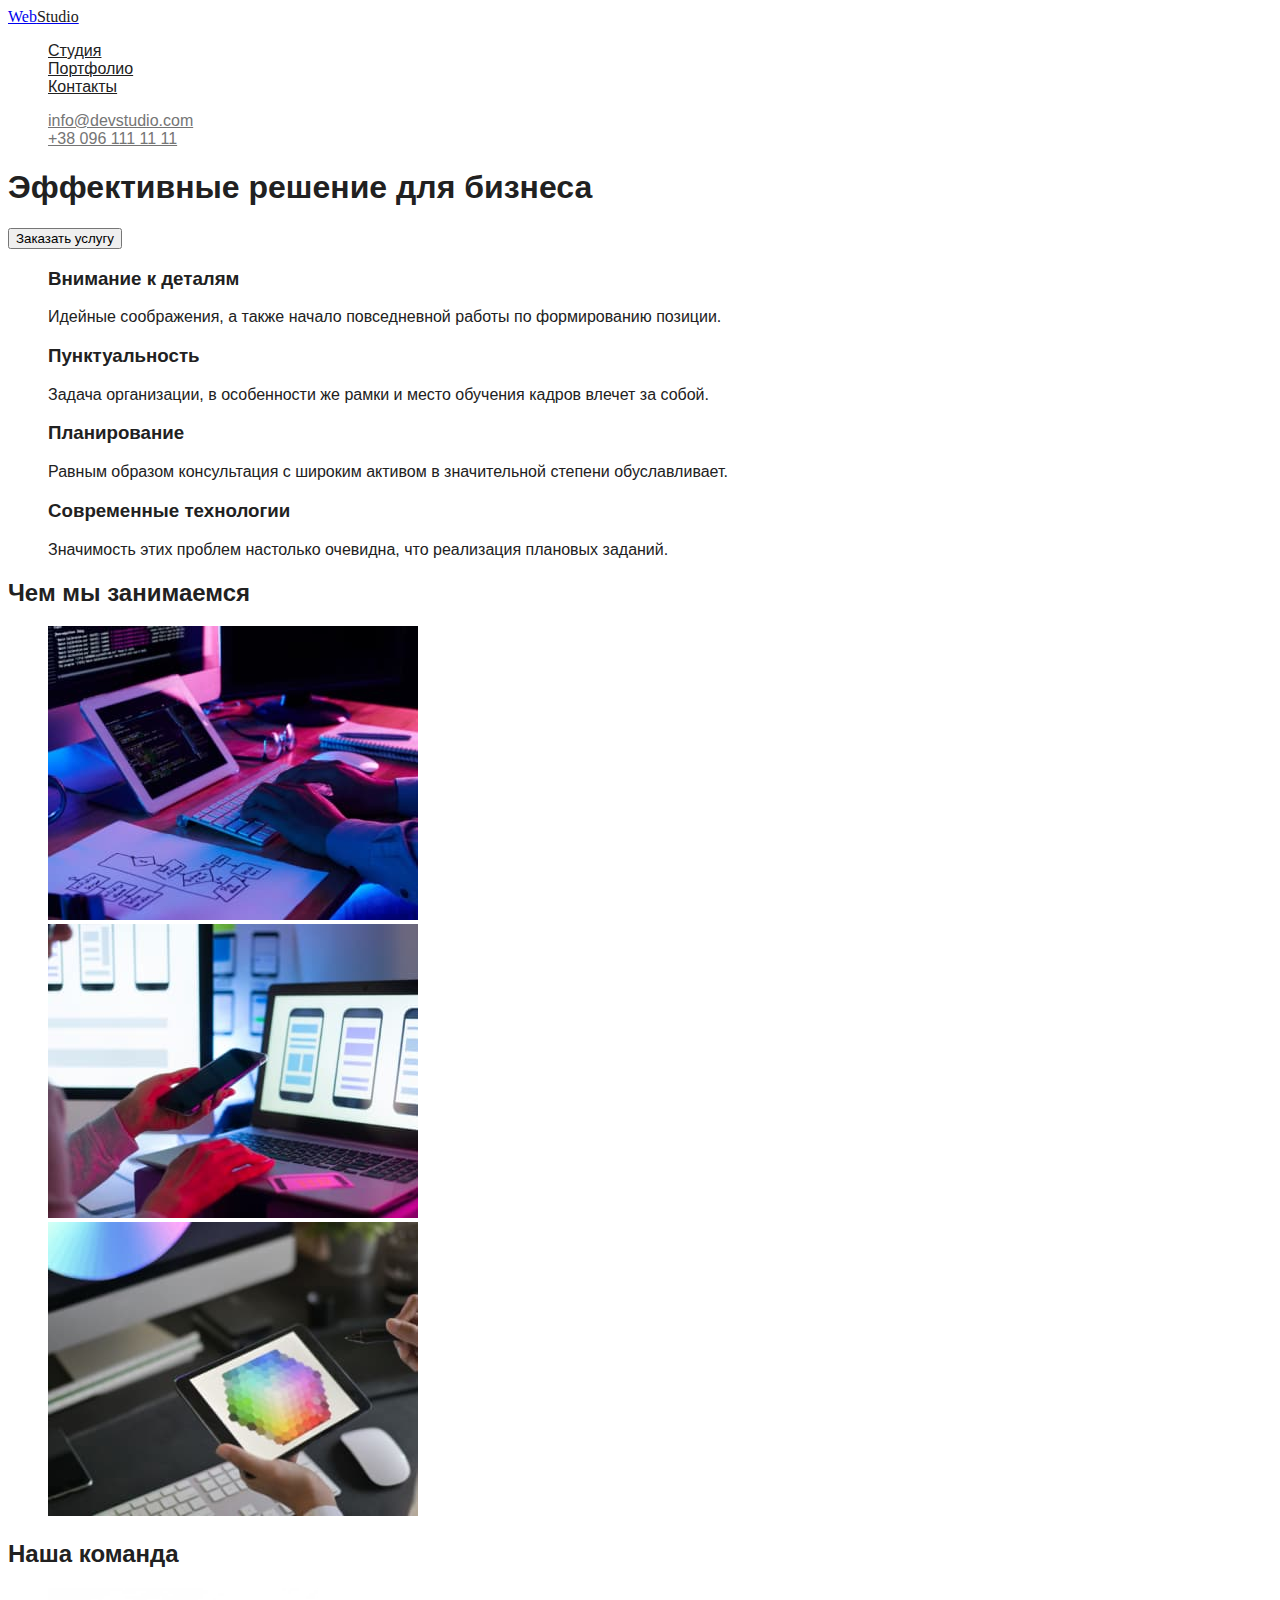
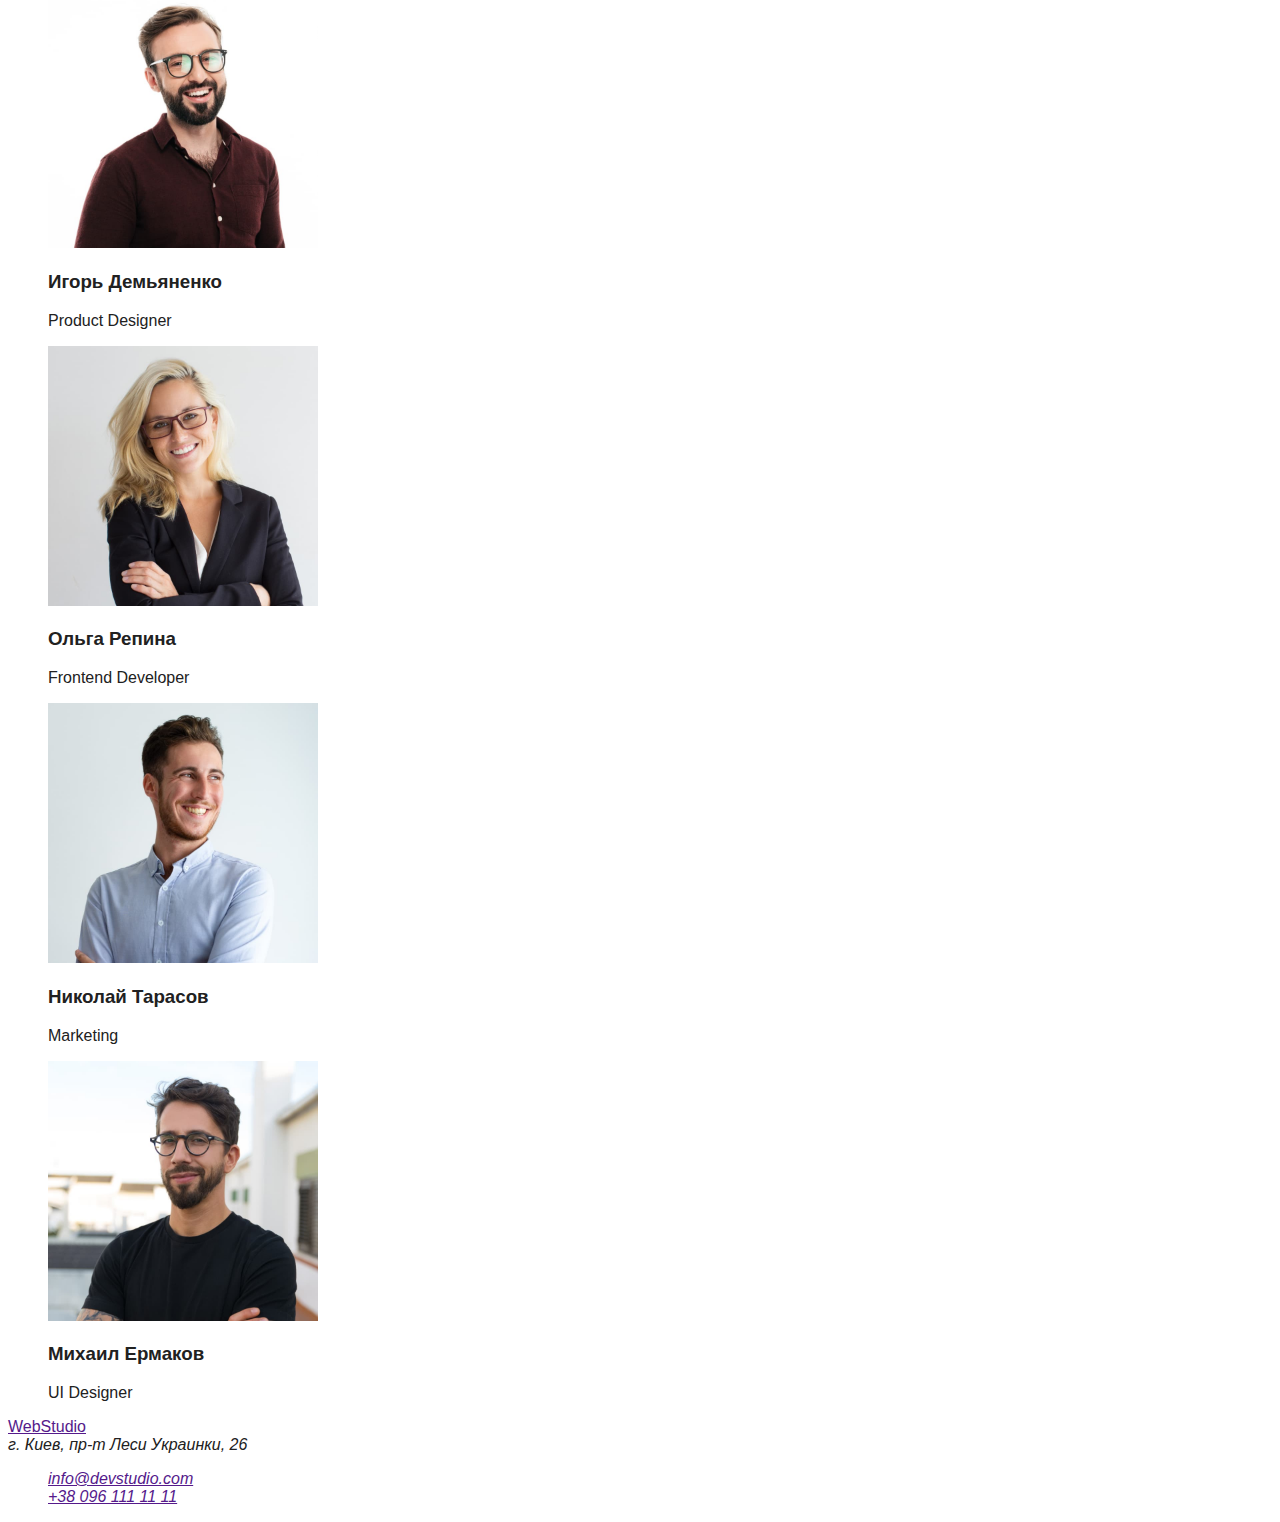
==== index.html @ 7b8cec00 "portfollio" ====
<!DOCTYPE html>
<html lang="ru">

<head>
    <meta charset="UTF-8">
    <meta http-equiv="X-UA-Compatible" content="IE=edge">
    <meta name="viewport" content="width=device-width, initial-scale=1.0">
    <title>Студия</title>
    <link rel="stylesheet" href="css/styles.css">
</head>

<body class="page">

    <header>
        <nav>

            <div class="logo-text"><a href="#">
                <span class="logo-accent">Web</span><span class="logo">Studio</span>
            </a></div>

            <ul class="site-nav list">
                <li><a href="" class="link">Студия</a></li>
                <li><a href="" class="link">Портфолио</a></li>
                <li><a href="" class="link">Контакты</a></li>
            </ul>

        </nav>

        <ul class="contact-nav list">
            <li><a href="info@devstudio.com" class="link">info@devstudio.com</a></li>
            <li><a href="+380961111111" class="link">+38 096 111 11 11</a></li>
        </ul>


    </header>

    <main>
        <!--HERO-->
        <section class="hero">

            <h1 class="hero-title">Эффективные решение для бизнеса</h1>
            <button type="button">Заказать услугу</button>
        </section>


        <!--Наши преимущества. Заголовок ставим тут, но при дальнейшей работе со стилями спрячем его-->
        <section class="section">
            <h2 hidden>Наши преимущества</h2>
            <ul class="feature-list">
                <li>
                    <h3 class="title">Внимание к деталям</h3>
                    <p>Идейные соображения, а также начало повседневной работы по формированию позиции.</p>
                </li>

                <li>
                    <h3 class="title">Пунктуальность</h3>
                    <p>Задача организации, в особенности же рамки и место обучения кадров влечет за собой.</p>
                </li>

                <li>
                    <h3 class="title">Планирование</h3>
                    <p>Равным образом консультация с широким активом в значительной степени обуславливает.</p>
                </li>

                <li>
                    <h3 class="title">Современные технологии</h3>
                    <p>Значимость этих проблем настолько очевидна, что реализация плановых заданий.</p>
                </li>
            </ul>
        </section>

        <!--Чем мы занимаемся-->
        <section  class="section">
            <h2 class="section-title">Чем мы занимаемся</h2>

            <ul>
                <li>
                    <img src="images/1.jpg" width="370" alt="Руки набирают на клавиатуре код">
                </li>

                <li>
                    <img src="images/2.jpg" width="370" alt="Руки тестируют приложение на телефоне">
                </li>
                <li>
                    <img src="images/3.jpg" width="370" alt="Руки выбирают цвет на планшете">
                </li>

            </ul>

        </section>

        <!--наша команда-->
        <section class="section">
            <h2 class="section-title">Наша команда</h2>

            <ul class="section-team">
                <li>

                    <img src="images/img4.jpg" width="270" alt="фото product designer">
                    <h3 class="title">Игорь Демьяненко</h3>
                    <p class="post">Product Designer</p>

                </li>

                <li>

                    <img src="images/img5.jpg" width="270" alt="фото frontend developer">
                    <h3 class="title">Ольга Репина</h3>
                    <p class="post">Frontend Developer</p>

                </li>

                <li>

                    <img src="images/img6.jpg" width="270" alt="фото marketing">
                    <h3 class="title">Николай Тарасов</h3>
                    <p class="post">Marketing</p>

                </li>

                <li>

                    <img src="images/img7.jpg" width="270" alt="фото ui designer">
                    <h3 class="title">Михаил Ермаков</h3>
                    <p class="post">UI Designer</p>


                </li>
            </ul>

        </section>

    </main>

    <footer>
        <a href="">
            WebStudio
        </a>

        <address>г. Киев, пр-т Леси Украинки, 26

            <ul>
                <li><a href="">info@devstudio.com</a></li>
                <li><a href="">+38 096 111 11 11</a></li>
            </ul>
        </address>

    </footer>
</body>

</html>
---- css/styles.css ----
:root{
    --primery-text-color:#212121;
    --title-text-color:#757575;
    --accept-color:#2196F3; 
}

.page {
    background-color: #ffffff;
    color: var(--primery-text-color);
    font-family: -apple-system, BlinkMacSystemFont, 'Segoe UI', Roboto, Oxygen, Ubuntu, Cantarell, 'Open Sans', 'Helvetica Neue', sans-serif;

}

/* site-nav */


.logo-accept {
    color: var(--accept-color);
}

.logo {
    color: var(--primery-text-color);
}

.logo-text {
    font-family: Raleway;

}

ul {list-style: none;}

.site-nav  .link {
    color: var(--primery-text-color);
}

.site-nav .link:hover, 
.site-nav .link:focus {
    color: var(--accept-color);
}

.contact-nav .link {
    color: var(--title-text-color);
}

.contact-nav .link:hover, 
.contact-nav .link:focus {
    color: var(--accept-color);

/* Hero */

.hero-title {
    color: var(--primery-text-color);
}

/* Section */
.section-title {
    color: var(--primery-text-color);
}

/* Features */

.feature-list .title {
    color: var(--primery-text-color);
}

.section-team .title {
    color: aqua;
}

.section-team .post {
    color: #757575;
}

/* цвет основного текста #212121;
 */

 /* вторичный цвет текста #757575;
 */

 /* белый #ffffff */
 
 /* цветовой акцент #2196F3 */

 /* вторичный цвет фона #F5F4FA */
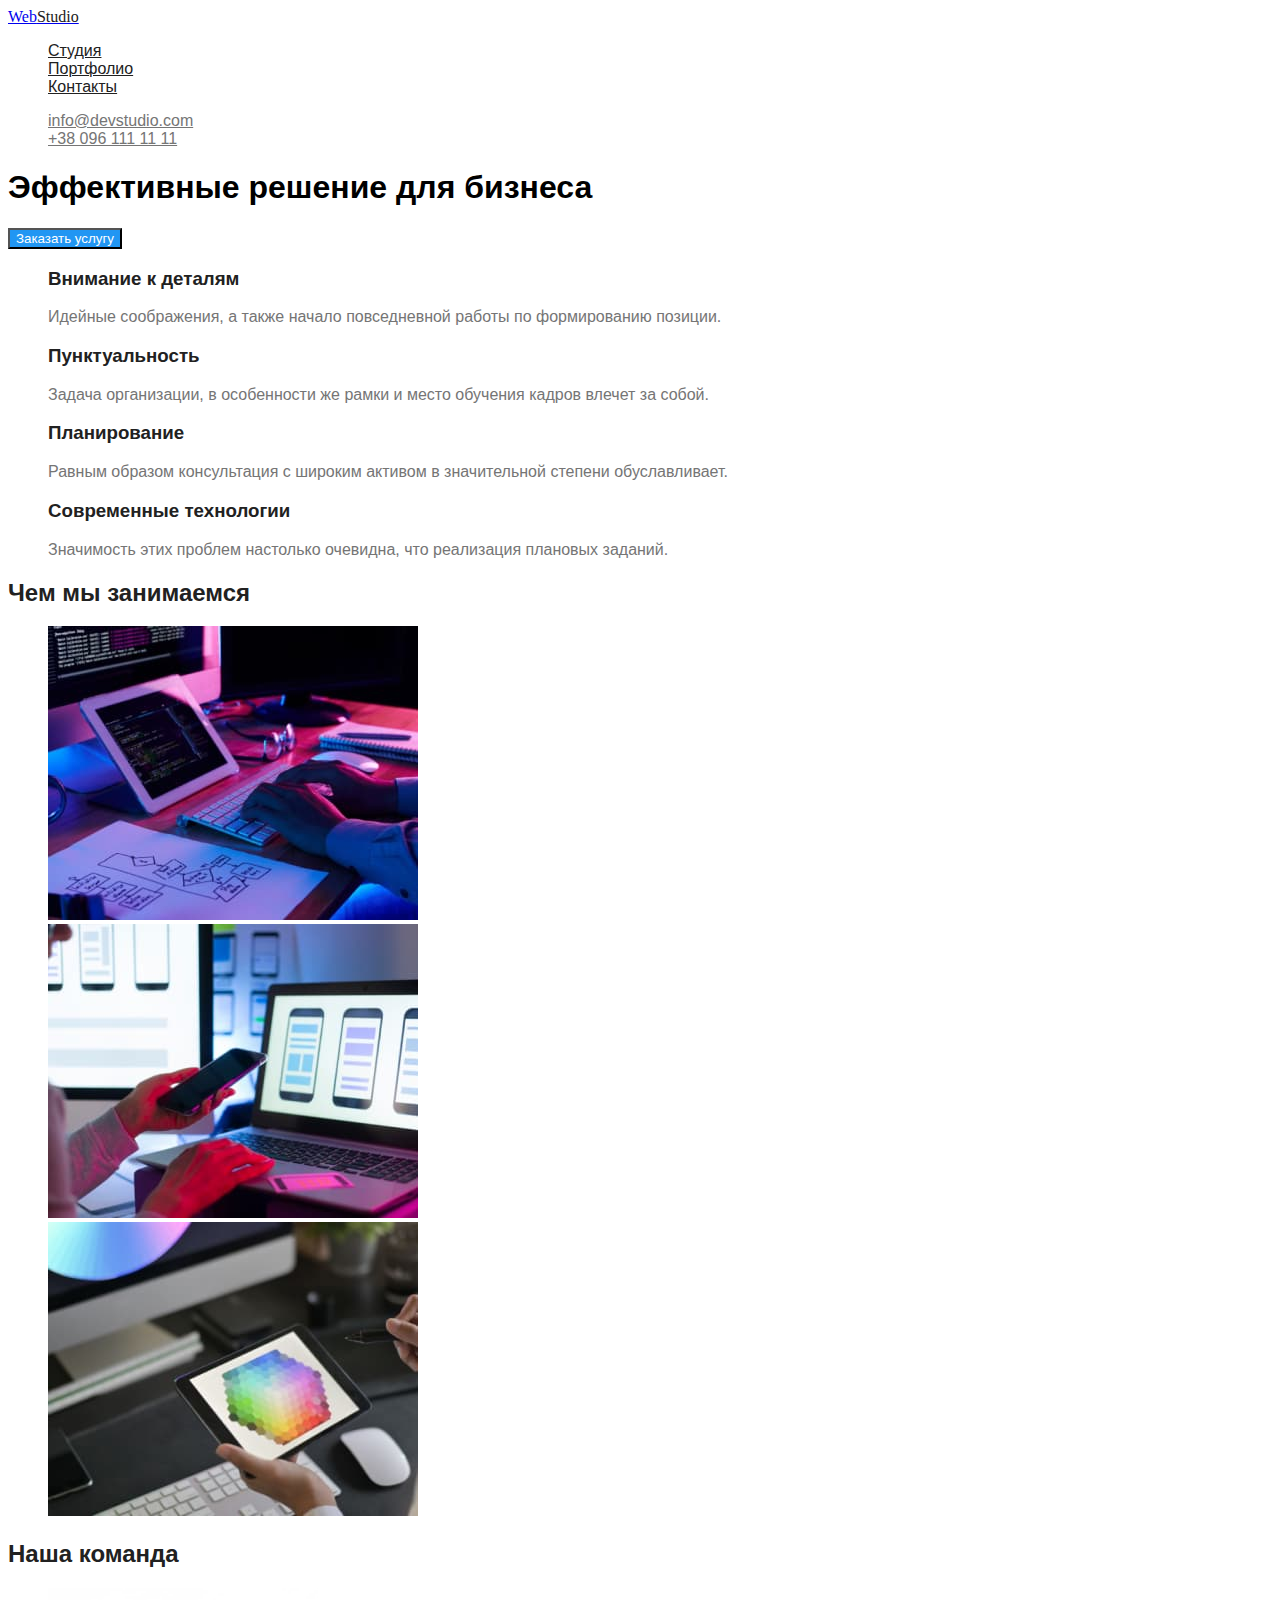
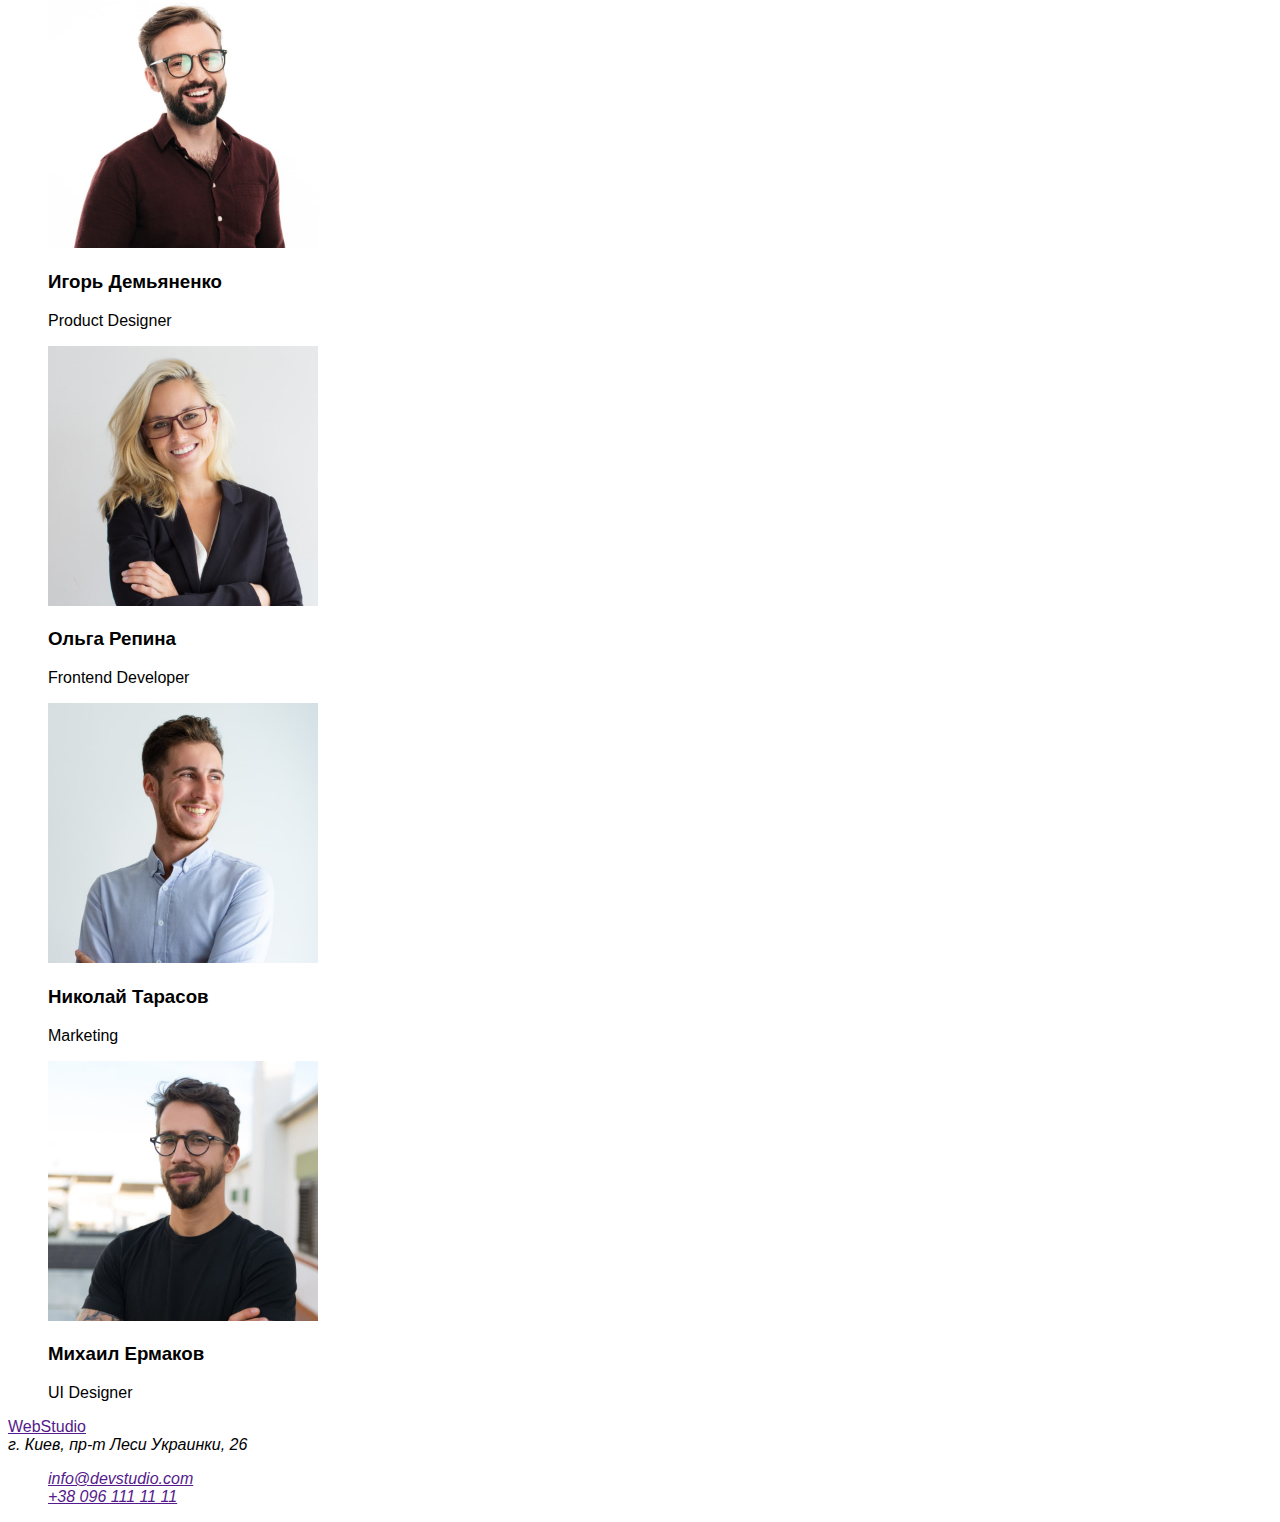
==== commit b2e170fa: "process" ====
--- a/index.html
+++ b/index.html
@@ -39,32 +39,32 @@
         <section class="hero">
 
             <h1 class="hero-title">Эффективные решение для бизнеса</h1>
-            <button type="button">Заказать услугу</button>
+            <button type="button" class="button">Заказать услугу</button>
         </section>
 
 
         <!--Наши преимущества. Заголовок ставим тут, но при дальнейшей работе со стилями спрячем его-->
         <section class="section">
-            <h2 hidden>Наши преимущества</h2>
+            <h2 hidden class="section-title">Наши преимущества</h2>
             <ul class="feature-list">
                 <li>
                     <h3 class="title">Внимание к деталям</h3>
-                    <p>Идейные соображения, а также начало повседневной работы по формированию позиции.</p>
+                    <p class="text">Идейные соображения, а также начало повседневной работы по формированию позиции.</p>
                 </li>
 
                 <li>
                     <h3 class="title">Пунктуальность</h3>
-                    <p>Задача организации, в особенности же рамки и место обучения кадров влечет за собой.</p>
+                    <p class="text">Задача организации, в особенности же рамки и место обучения кадров влечет за собой.</p>
                 </li>
 
                 <li>
                     <h3 class="title">Планирование</h3>
-                    <p>Равным образом консультация с широким активом в значительной степени обуславливает.</p>
+                    <p class="text">Равным образом консультация с широким активом в значительной степени обуславливает.</p>
                 </li>
 
                 <li>
                     <h3 class="title">Современные технологии</h3>
-                    <p>Значимость этих проблем настолько очевидна, что реализация плановых заданий.</p>
+                    <p class="text">Значимость этих проблем настолько очевидна, что реализация плановых заданий.</p>
                 </li>
             </ul>
         </section>
@@ -93,7 +93,7 @@
         <section class="section">
             <h2 class="section-title">Наша команда</h2>
 
-            <ul class="section-team">
+            <ul>
                 <li>
 
                     <img src="images/img4.jpg" width="270" alt="фото product designer">
--- a/css/styles.css
+++ b/css/styles.css
@@ -1,84 +1,111 @@
-:root{
-    --primery-text-color:#212121;
-    --title-text-color:#757575;
-    --accept-color:#2196F3; 
+:root {
+  --primery-text-color: #212121;
+  --title-text-color: #757575;
+  --accept-color: #2196f3;
+  --primery-bg-color: #ffffff;
 }
 
 .page {
-    background-color: #ffffff;
-    color: var(--primery-text-color);
-    font-family: -apple-system, BlinkMacSystemFont, 'Segoe UI', Roboto, Oxygen, Ubuntu, Cantarell, 'Open Sans', 'Helvetica Neue', sans-serif;
-
+  background-color: var (--primery-bg-color);
+  font-family: -apple-system, BlinkMacSystemFont, "Segoe UI", Roboto, Oxygen,
+    Ubuntu, Cantarell, "Open Sans", "Helvetica Neue", sans-serif;
 }
-
 /* site-nav */
 
-
 .logo-accept {
-    color: var(--accept-color);
+  color: var(--accept-color);
 }
 
 .logo {
-    color: var(--primery-text-color);
+  color: var(--primery-text-color);
 }
 
 .logo-text {
-    font-family: Raleway;
-
+  font-family: Raleway;
 }
 
-ul {list-style: none;}
-
-.site-nav  .link {
-    color: var(--primery-text-color);
+ul {
+  list-style: none;
 }
 
-.site-nav .link:hover, 
+.site-nav .link {
+  color: var(--primery-text-color);
+}
+
+.site-nav .link:hover,
 .site-nav .link:focus {
-    color: var(--accept-color);
+  color: var(--accept-color);
 }
 
 .contact-nav .link {
-    color: var(--title-text-color);
+  color: var(--title-text-color);
 }
 
-.contact-nav .link:hover, 
+.contact-nav .link:hover,
 .contact-nav .link:focus {
-    color: var(--accept-color);
+  color: var(--accept-color);
+}
 
 /* Hero */
 
 .hero-title {
-    color: var(--primery-text-color);
 }
 
 /* Section */
 .section-title {
-    color: var(--primery-text-color);
+  color: var(--primery-text-color);
 }
 
 /* Features */
 
 .feature-list .title {
-    color: var(--primery-text-color);
+  color: var(--primery-text-color);
 }
 
-.section-team .title {
-    color: aqua;
+.button {
+  color: #ffffff;
+  background-color: var(--accept-color);
 }
 
-.section-team .post {
-    color: #757575;
+.text {
+  color: var(--title-text-color);
 }
 
+.portfolio-nav .button {
+  background-color: #f5f4fa;
+  color: var(--primery-text-color);
+  border-radius: 4px;
+}
+
+.portfolio-nav .button:hover,
+.portfolio-nav .button:hover {
+  color: var(--primery-bg-color);
+  background-color: var(--accept-color);
+}
+
+.portfolio-box {
+  background: #ffffff;
+  border: 1px solid #eeeeee;
+  box-sizing: border-box;
+  width: 370px;
+  height: 404px;
+}
+
+.portfolio-title {
+  color: var(--primery-text-color);
+}
+
+.portfolio-skills {
+  color: var(--title-text-color);
+}
 /* цвет основного текста #212121;
  */
 
- /* вторичный цвет текста #757575;
+/* вторичный цвет текста #757575;
  */
 
- /* белый #ffffff */
- 
- /* цветовой акцент #2196F3 */
+/* белый #ffffff */
 
- /* вторичный цвет фона #F5F4FA */+/* цветовой акцент #2196F3 */
+
+/* вторичный цвет фона #F5F4FA */
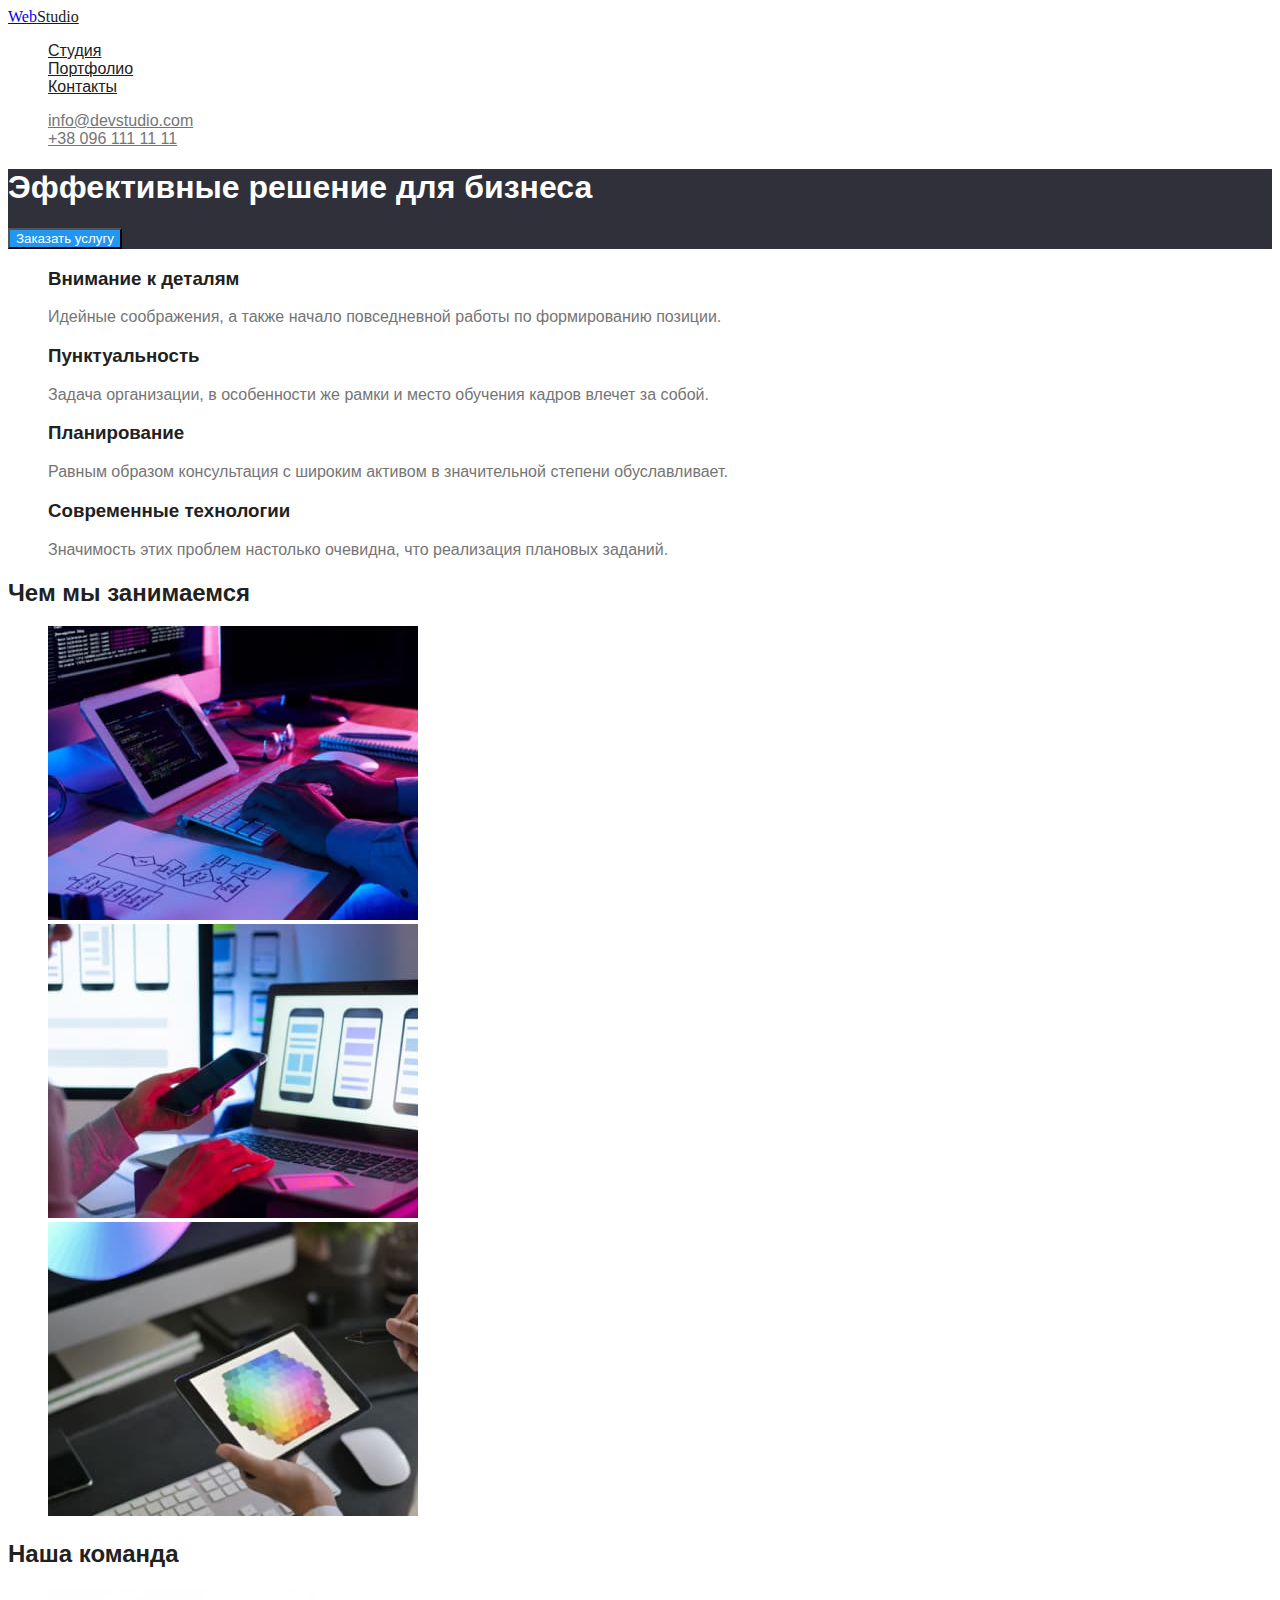
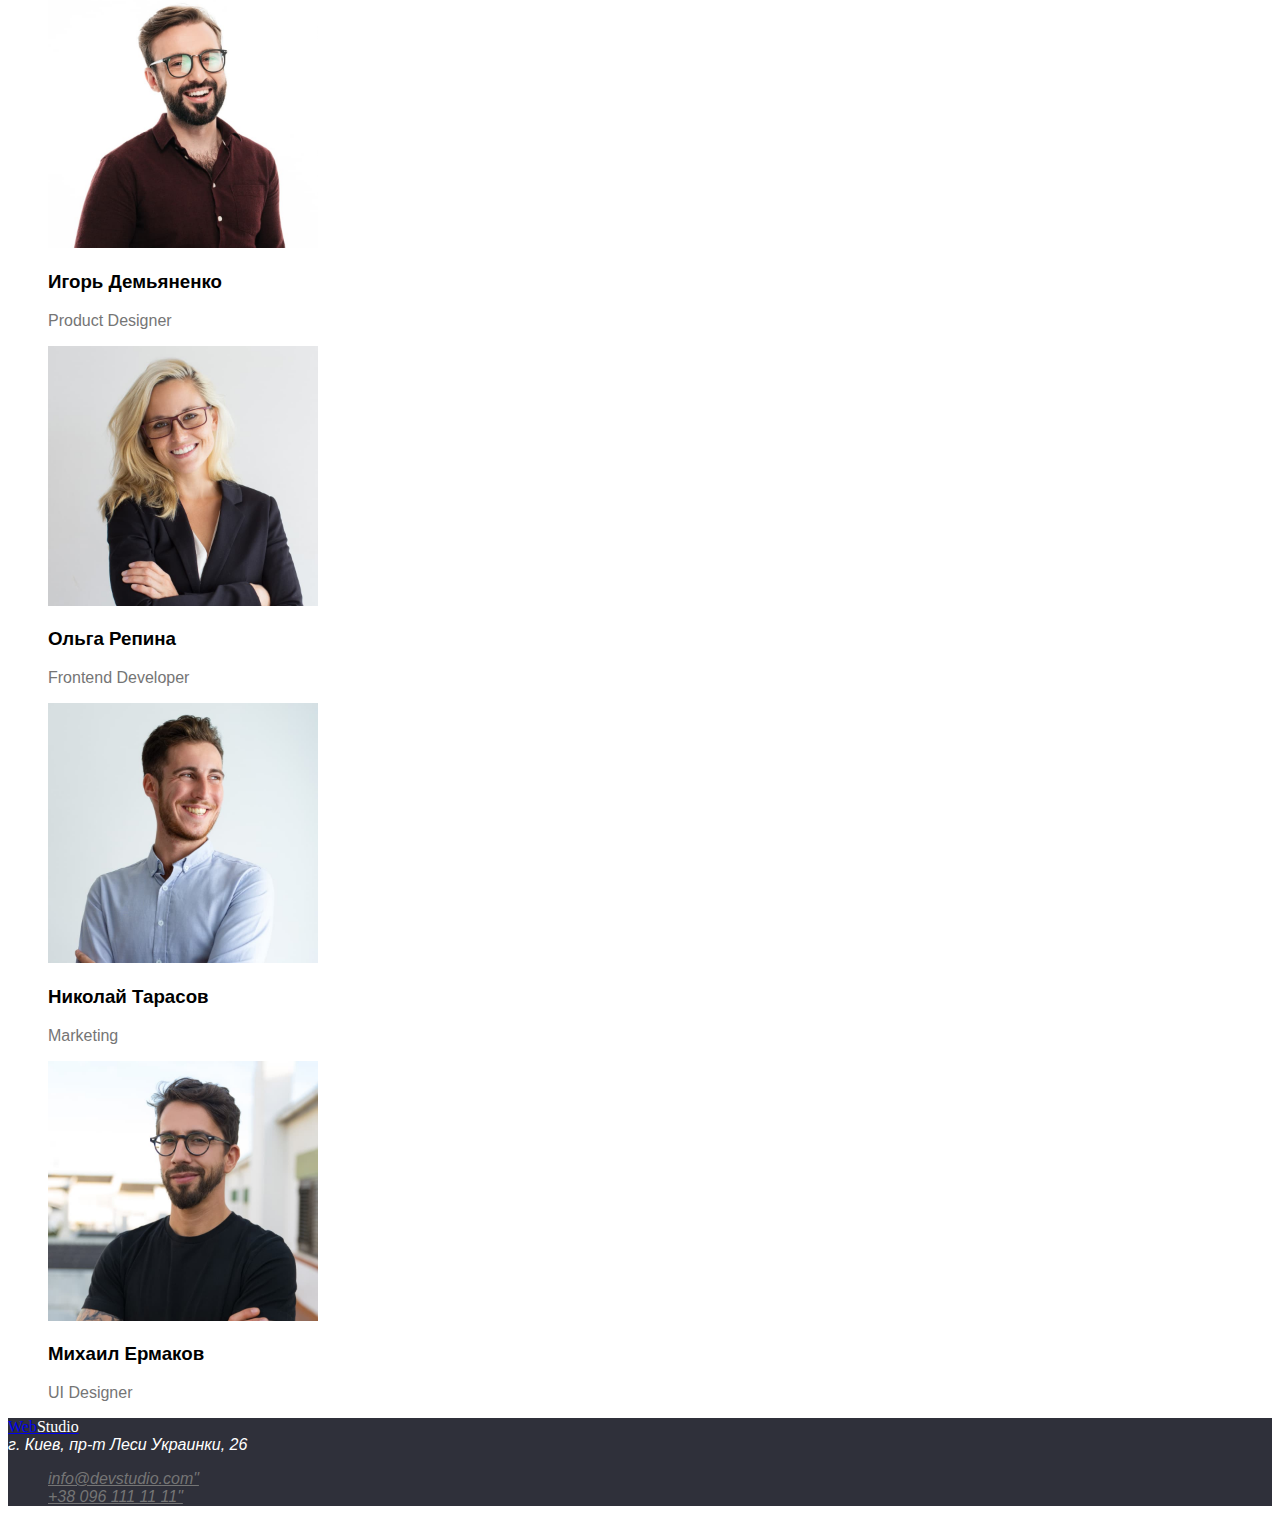
==== commit f07f70a3: "progress" ====
--- a/index.html
+++ b/index.html
@@ -27,8 +27,8 @@
         </nav>
 
         <ul class="contact-nav list">
-            <li><a href="info@devstudio.com" class="link">info@devstudio.com</a></li>
-            <li><a href="+380961111111" class="link">+38 096 111 11 11</a></li>
+            <li><a href="mailto:info@devstudio.com" class="link">info@devstudio.com</a></li>
+            <li><a href="tel:+380961111111" class="link">+38 096 111 11 11</a></li>
         </ul>
 
 
@@ -98,7 +98,7 @@
 
                     <img src="images/img4.jpg" width="270" alt="фото product designer">
                     <h3 class="title">Игорь Демьяненко</h3>
-                    <p class="post">Product Designer</p>
+                    <p class="text">Product Designer</p>
 
                 </li>
 
@@ -106,7 +106,7 @@
 
                     <img src="images/img5.jpg" width="270" alt="фото frontend developer">
                     <h3 class="title">Ольга Репина</h3>
-                    <p class="post">Frontend Developer</p>
+                    <p class="text">Frontend Developer</p>
 
                 </li>
 
@@ -114,7 +114,7 @@
 
                     <img src="images/img6.jpg" width="270" alt="фото marketing">
                     <h3 class="title">Николай Тарасов</h3>
-                    <p class="post">Marketing</p>
+                    <p class="text">Marketing</p>
 
                 </li>
 
@@ -122,7 +122,7 @@
 
                     <img src="images/img7.jpg" width="270" alt="фото ui designer">
                     <h3 class="title">Михаил Ермаков</h3>
-                    <p class="post">UI Designer</p>
+                    <p class="text">UI Designer</p>
 
 
                 </li>
@@ -132,16 +132,16 @@
 
     </main>
 
-    <footer>
-        <a href="">
-            WebStudio
-        </a>
+    <footer class="footer">
+        <div class="logo-text"><a href="#">
+                <span class="logo-accent">Web</span><span class="logo-whait">Studio</span>
+            </a></div>
 
-        <address>г. Киев, пр-т Леси Украинки, 26
+        <address class="address">г. Киев, пр-т Леси Украинки, 26
 
-            <ul>
-                <li><a href="">info@devstudio.com</a></li>
-                <li><a href="">+38 096 111 11 11</a></li>
+            <ul class="contact-nav list">
+                <li><a href="mailto:info@devstudio.com" class="link">info@devstudio.com"</a></li>
+                <li><a href="tel:+380961111111" class="link">+38 096 111 11 11"</a></li>
             </ul>
         </address>
 
--- a/css/styles.css
+++ b/css/styles.css
@@ -3,6 +3,7 @@
   --title-text-color: #757575;
   --accept-color: #2196f3;
   --primery-bg-color: #ffffff;
+  --accept-bg-color: #2f303a;
 }
 
 .page {
@@ -48,7 +49,12 @@
 
 /* Hero */
 
+.hero {
+  background-color: var(--accept-bg-color);
+}
+
 .hero-title {
+  color: var(--primery-bg-color);
 }
 
 /* Section */
@@ -78,7 +84,7 @@
 }
 
 .portfolio-nav .button:hover,
-.portfolio-nav .button:hover {
+.portfolio-nav .button:focus {
   color: var(--primery-bg-color);
   background-color: var(--accept-color);
 }
@@ -95,8 +101,16 @@
   color: var(--primery-text-color);
 }
 
-.portfolio-skills {
-  color: var(--title-text-color);
+.footer {
+  background-color: var(--accept-bg-color);
+}
+
+.logo-whait {
+  color: var(--primery-bg-color);
+}
+
+.address {
+  color: var(--primery-bg-color);
 }
 /* цвет основного текста #212121;
  */
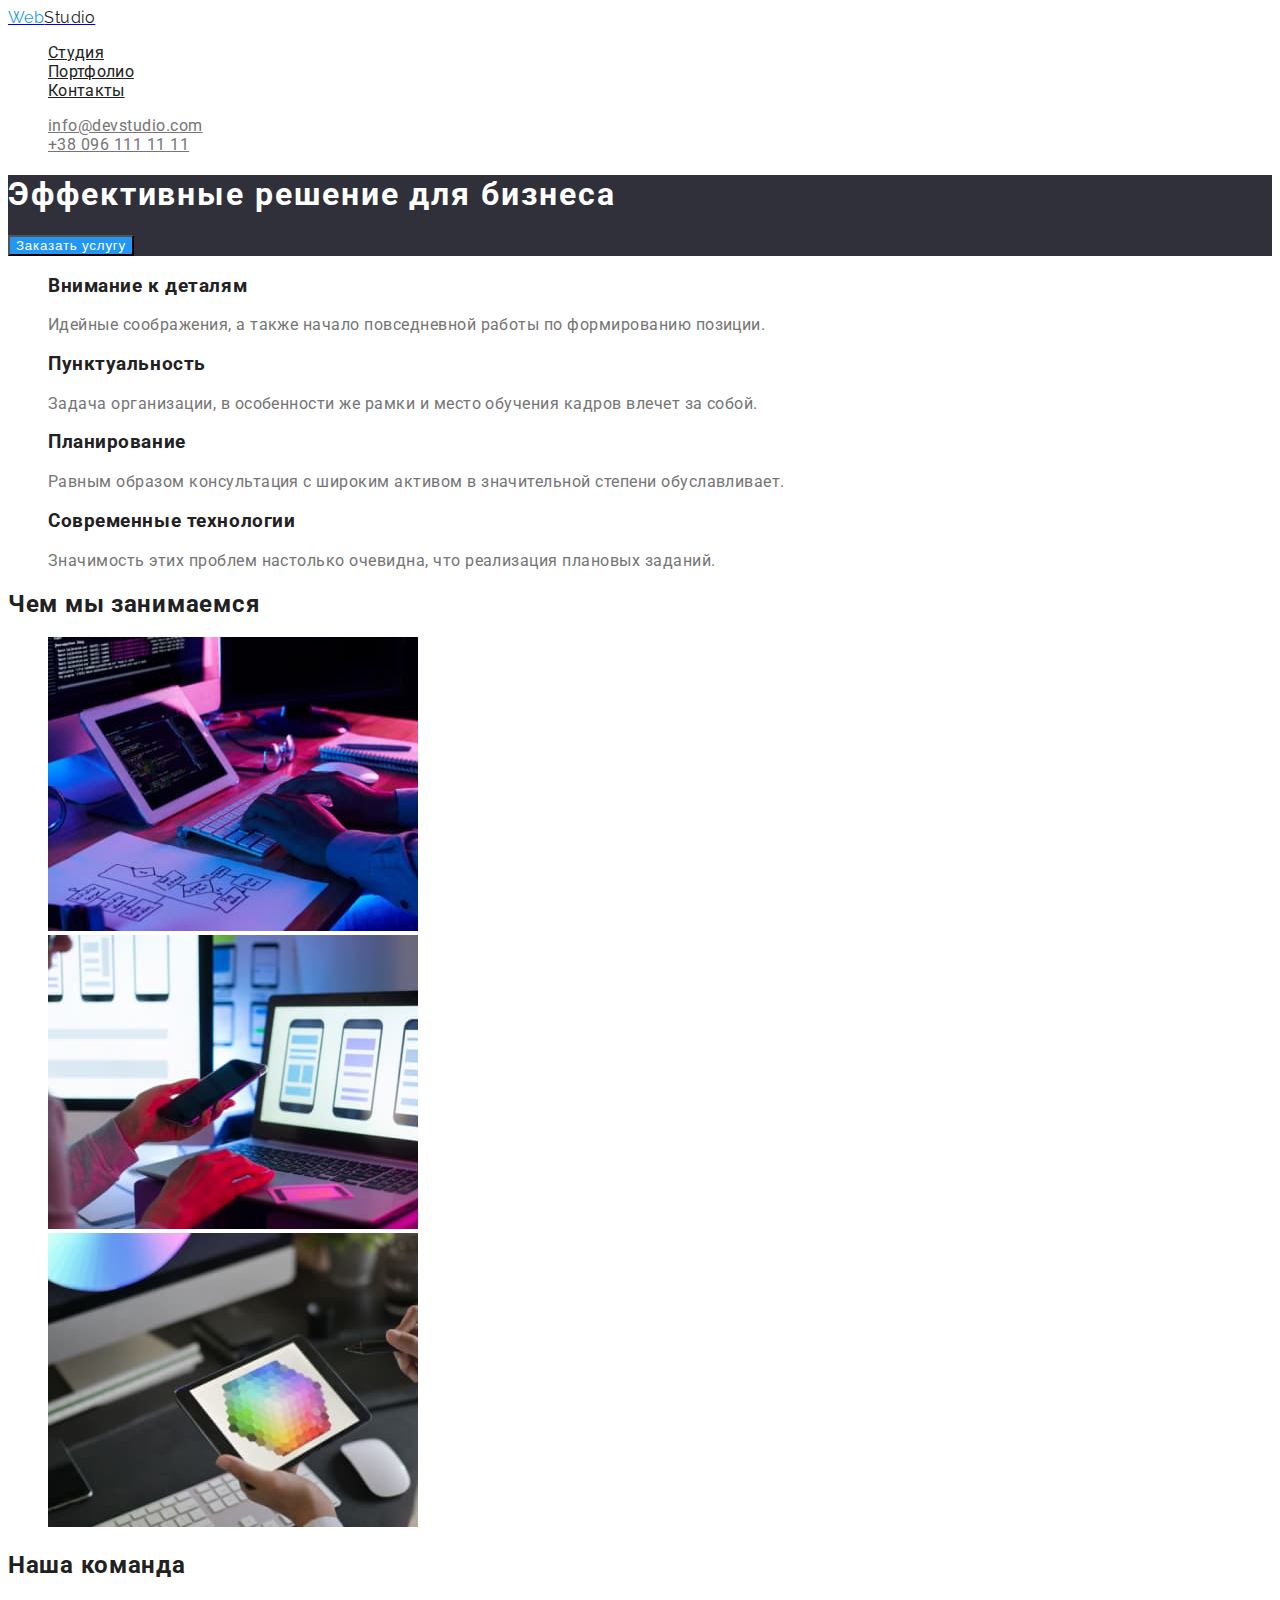
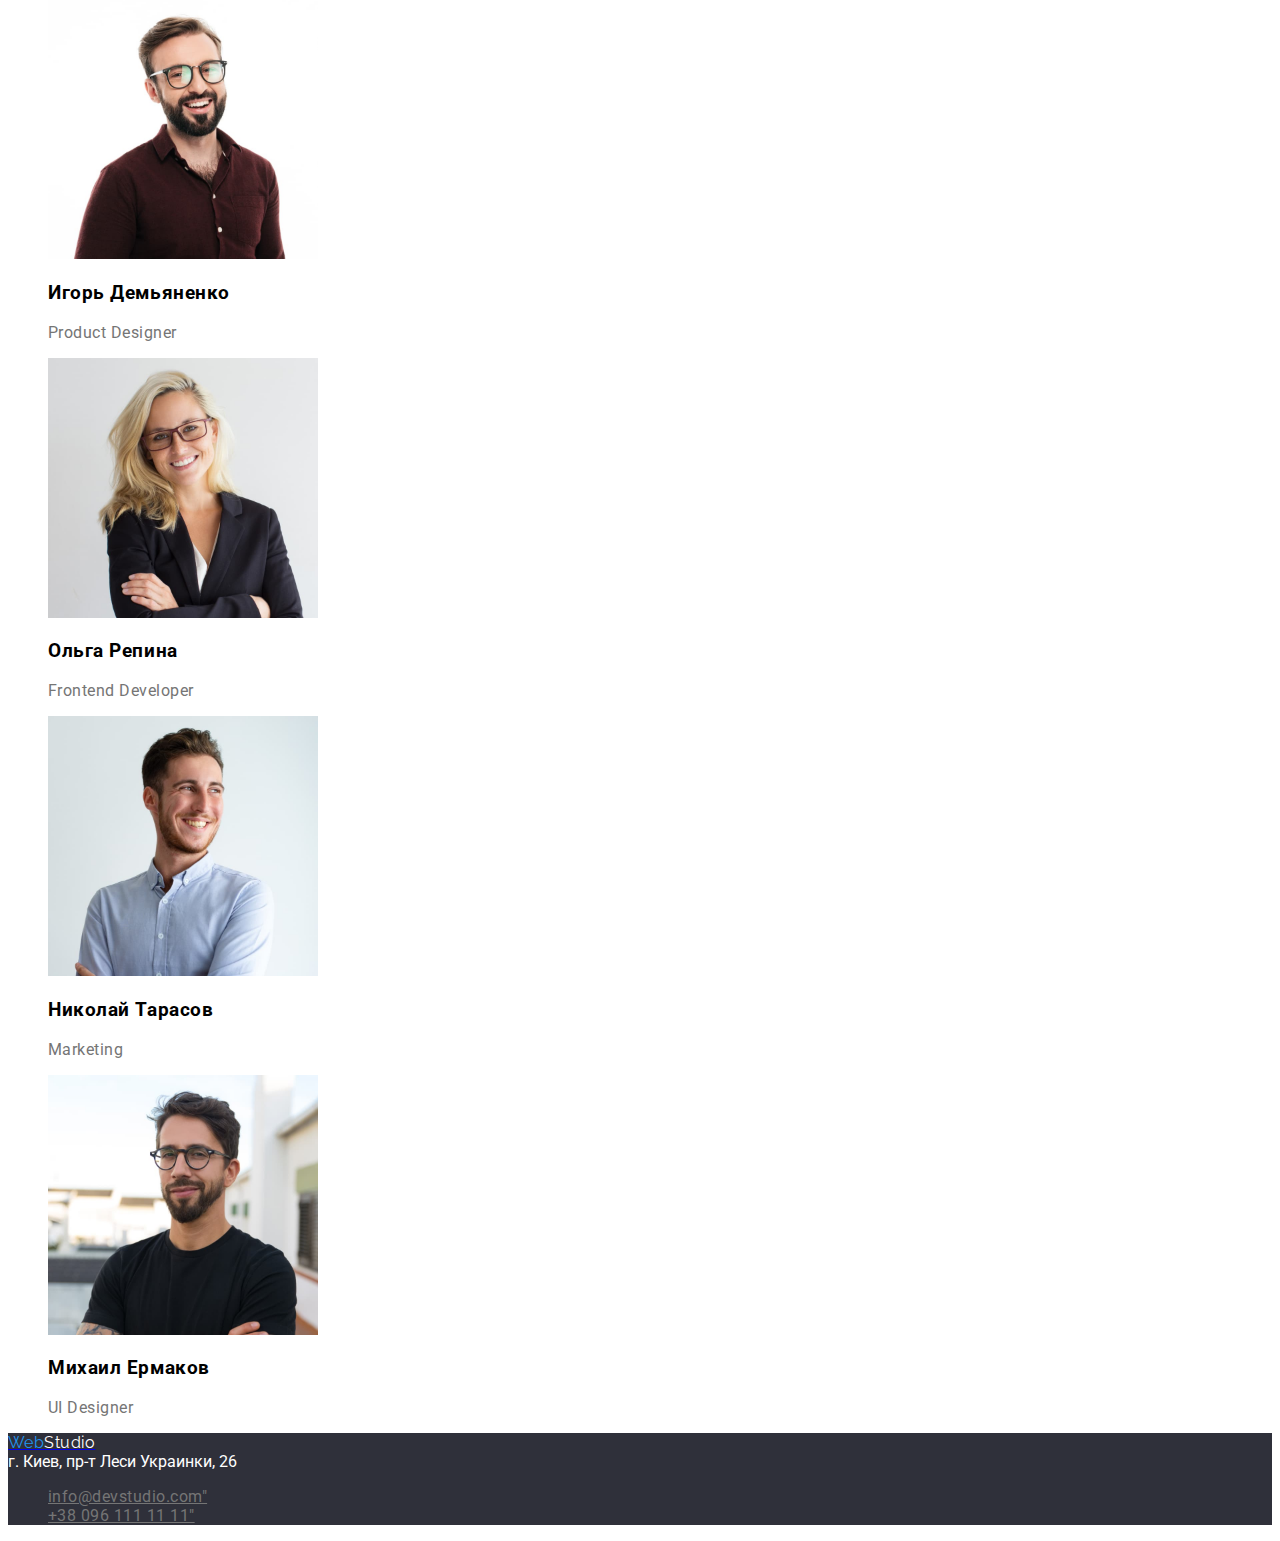
==== commit 8686b192: "progress" ====
--- a/index.html
+++ b/index.html
@@ -6,6 +6,9 @@
     <meta http-equiv="X-UA-Compatible" content="IE=edge">
     <meta name="viewport" content="width=device-width, initial-scale=1.0">
     <title>Студия</title>
+    <link rel="preconnect" href="https://fonts.gstatic.com">
+    <link href="https://fonts.googleapis.com/css2?family=Raleway:wght@700&family=Roboto:wght@400;500;700;900&display=swap"
+    rel="stylesheet">
     <link rel="stylesheet" href="css/styles.css">
 </head>
 
@@ -15,7 +18,7 @@
         <nav>
 
             <div class="logo-text"><a href="#">
-                <span class="logo-accent">Web</span><span class="logo">Studio</span>
+                <span class="logo-accept">Web</span><span class="logo">Studio</span>
             </a></div>
 
             <ul class="site-nav list">
@@ -134,7 +137,7 @@
 
     <footer class="footer">
         <div class="logo-text"><a href="#">
-                <span class="logo-accent">Web</span><span class="logo-whait">Studio</span>
+                <span class="logo-accept">Web</span><span class="logo-whait">Studio</span>
             </a></div>
 
         <address class="address">г. Киев, пр-т Леси Украинки, 26
--- a/css/styles.css
+++ b/css/styles.css
@@ -8,9 +8,9 @@
 
 .page {
   background-color: var (--primery-bg-color);
-  font-family: -apple-system, BlinkMacSystemFont, "Segoe UI", Roboto, Oxygen,
-    Ubuntu, Cantarell, "Open Sans", "Helvetica Neue", sans-serif;
+  font-family: Roboto, sans-serif;
 }
+
 /* site-nav */
 
 .logo-accept {
@@ -23,6 +23,7 @@
 
 .logo-text {
   font-family: Raleway;
+  letter-spacing: 0.03em;
 }
 
 ul {
@@ -31,6 +32,7 @@
 
 .site-nav .link {
   color: var(--primery-text-color);
+  letter-spacing: 0.02em;
 }
 
 .site-nav .link:hover,
@@ -40,6 +42,7 @@
 
 .contact-nav .link {
   color: var(--title-text-color);
+  letter-spacing: 0.03em;
 }
 
 .contact-nav .link:hover,
@@ -55,11 +58,13 @@
 
 .hero-title {
   color: var(--primery-bg-color);
+  letter-spacing: 0.06em;
 }
 
 /* Section */
 .section-title {
   color: var(--primery-text-color);
+  letter-spacing: 0.03em;
 }
 
 /* Features */
@@ -71,10 +76,16 @@
 .button {
   color: #ffffff;
   background-color: var(--accept-color);
+  letter-spacing: 0.06em;
+}
+
+.title {
+  letter-spacing: 0.03em;
 }
 
 .text {
   color: var(--title-text-color);
+  letter-spacing: 0.03em;
 }
 
 .portfolio-nav .button {
@@ -107,10 +118,12 @@
 
 .logo-whait {
   color: var(--primery-bg-color);
+  letter-spacing: 0.03em;
 }
 
 .address {
   color: var(--primery-bg-color);
+  font-style: normal;
 }
 /* цвет основного текста #212121;
  */
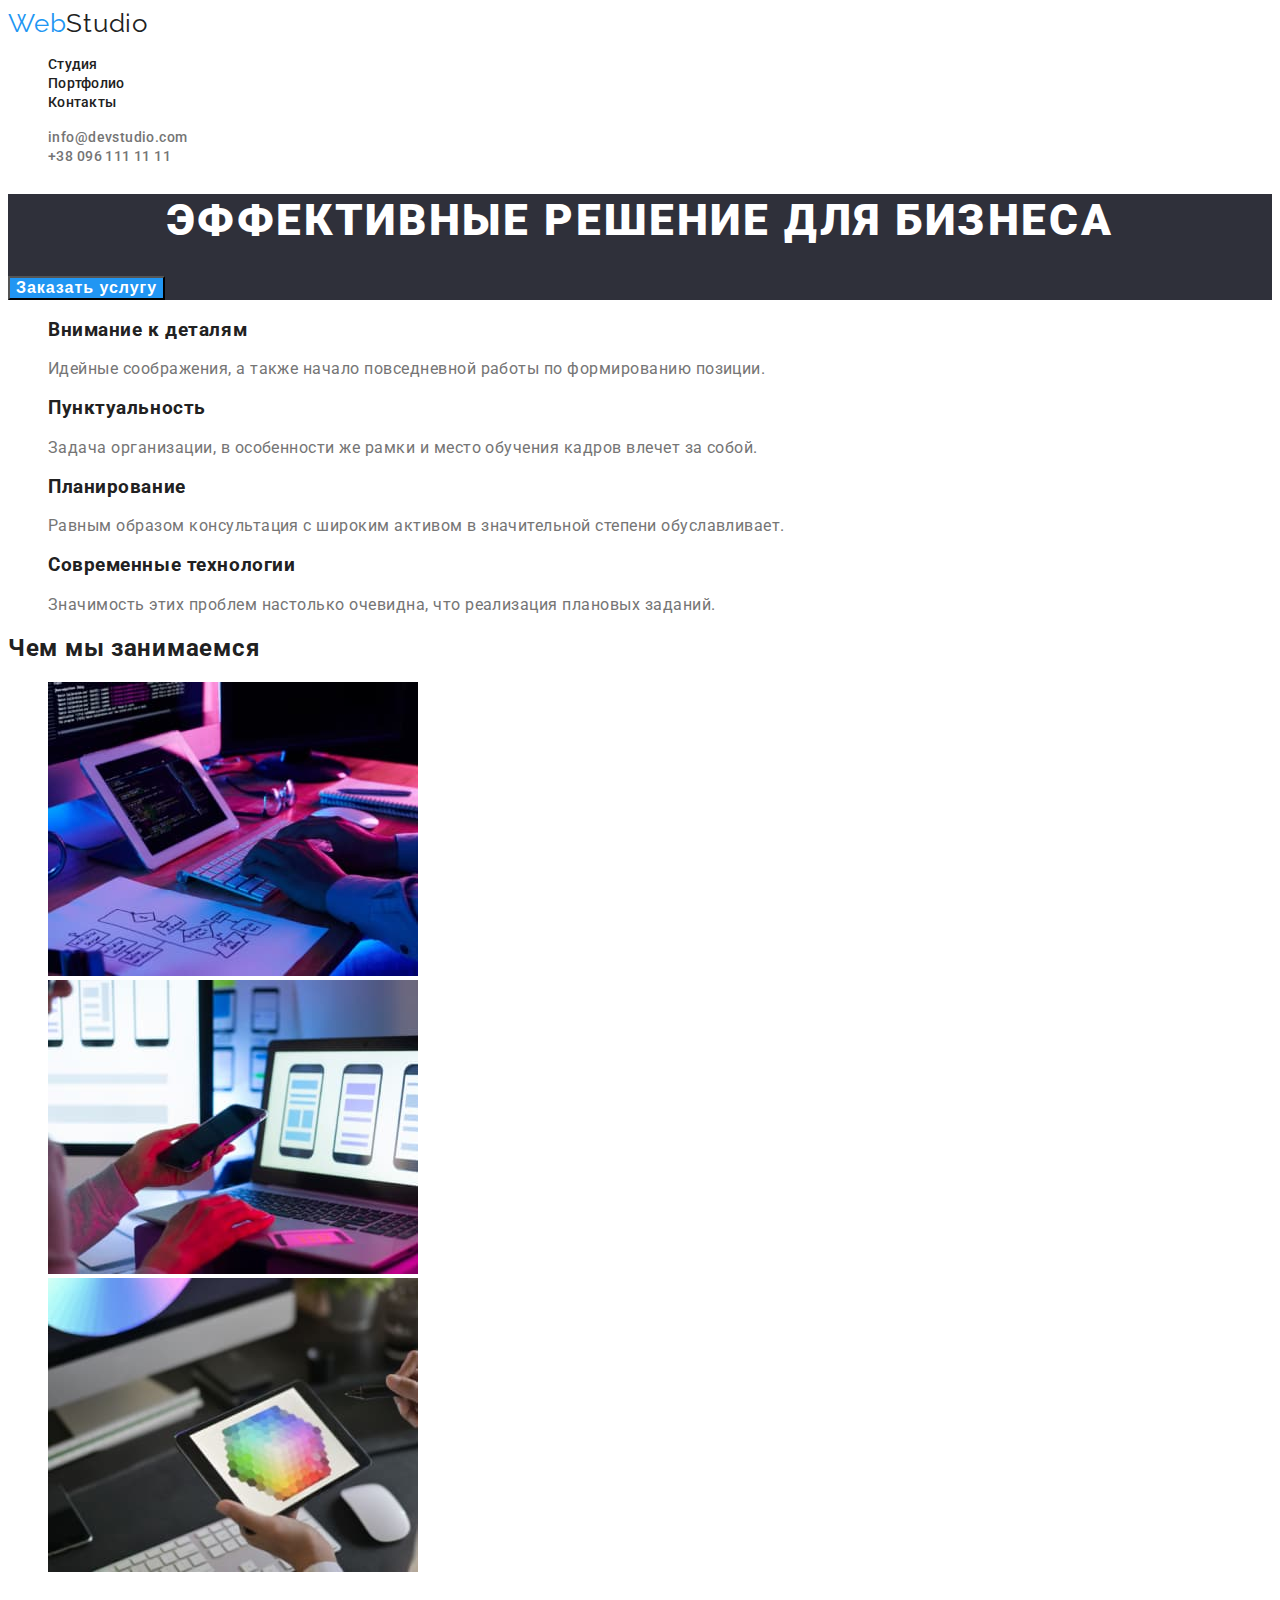
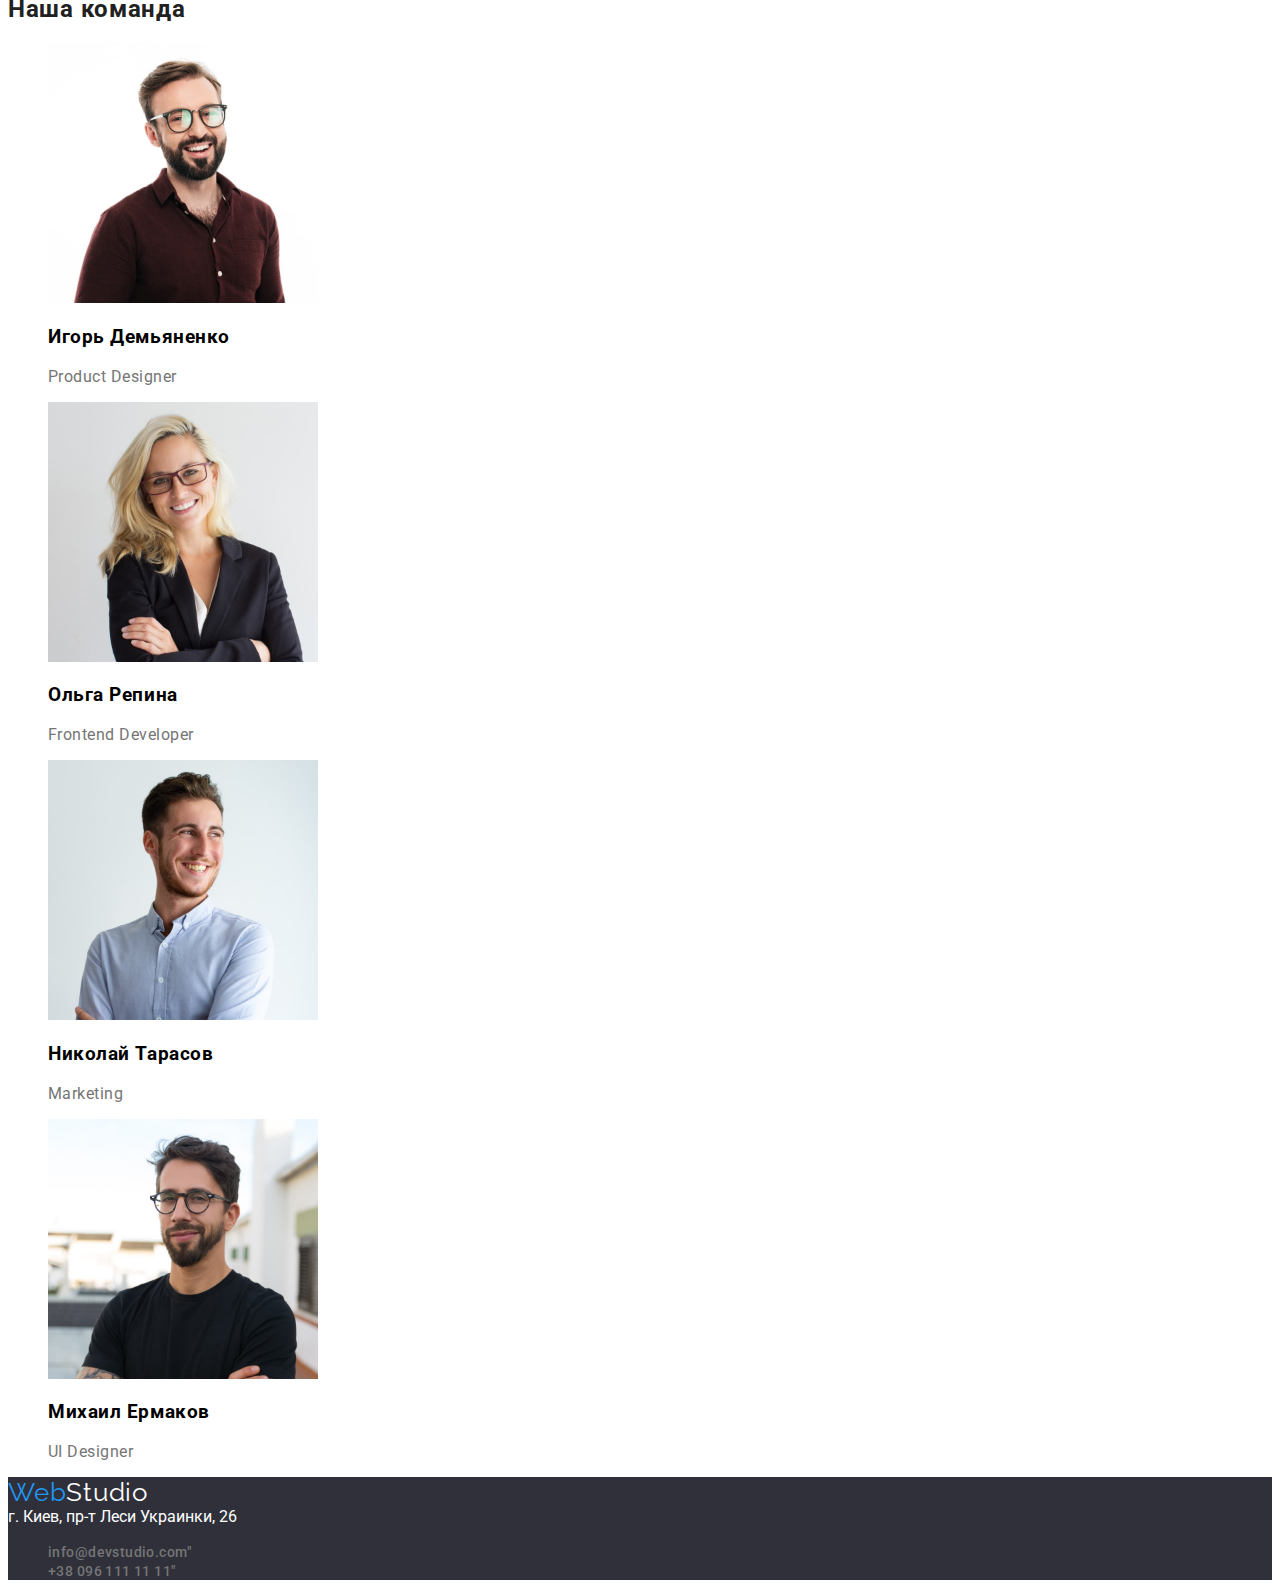
==== commit 91e8230c: "format text" ====
--- a/index.html
+++ b/index.html
@@ -14,7 +14,7 @@
 
 <body class="page">
 
-    <header>
+    <header class="header">
         <nav>
 
             <div class="logo-text"><a href="#">
--- a/css/styles.css
+++ b/css/styles.css
@@ -24,15 +24,24 @@
 .logo-text {
   font-family: Raleway;
   letter-spacing: 0.03em;
+  font-size: 26px;
+  line-height: 1, 19;
 }
 
 ul {
   list-style: none;
 }
 
+a {
+  text-decoration: none;
+}
+
 .site-nav .link {
   color: var(--primery-text-color);
   letter-spacing: 0.02em;
+  font-weight: 500;
+  font-size: 14px;
+  line-height: 1, 14;
 }
 
 .site-nav .link:hover,
@@ -43,6 +52,9 @@
 .contact-nav .link {
   color: var(--title-text-color);
   letter-spacing: 0.03em;
+  font-weight: 500;
+  font-size: 14px;
+  line-height: 1, 14;
 }
 
 .contact-nav .link:hover,
@@ -54,11 +66,16 @@
 
 .hero {
   background-color: var(--accept-bg-color);
+  text-transform: uppercase;
 }
 
 .hero-title {
   color: var(--primery-bg-color);
   letter-spacing: 0.06em;
+  font-weight: 900;
+  font-size: 44px;
+  line-height: 1, 36;
+  text-align: center;
 }
 
 /* Section */
@@ -77,6 +94,10 @@
   color: #ffffff;
   background-color: var(--accept-color);
   letter-spacing: 0.06em;
+  font-size: 16px;
+  line-height: 1, 87;
+  text-align: center;
+  font-weight: bold;
 }
 
 .title {
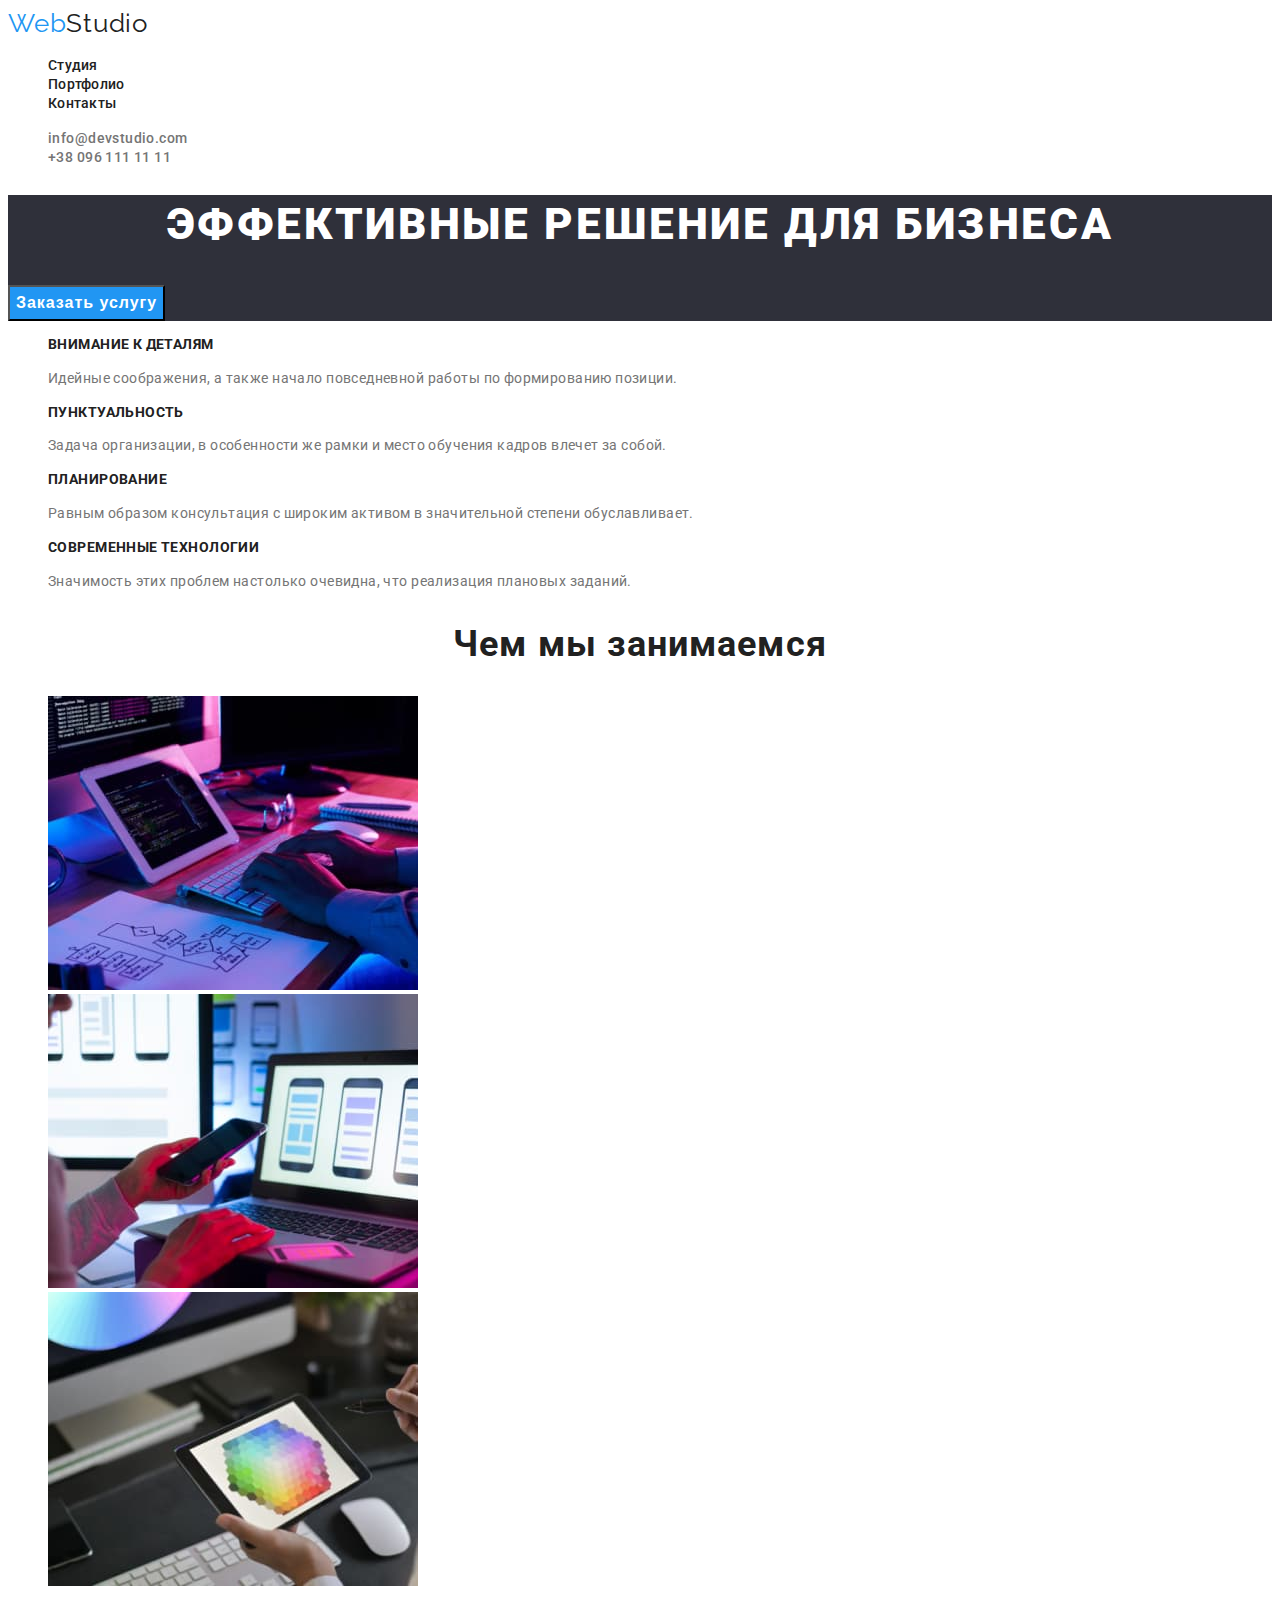
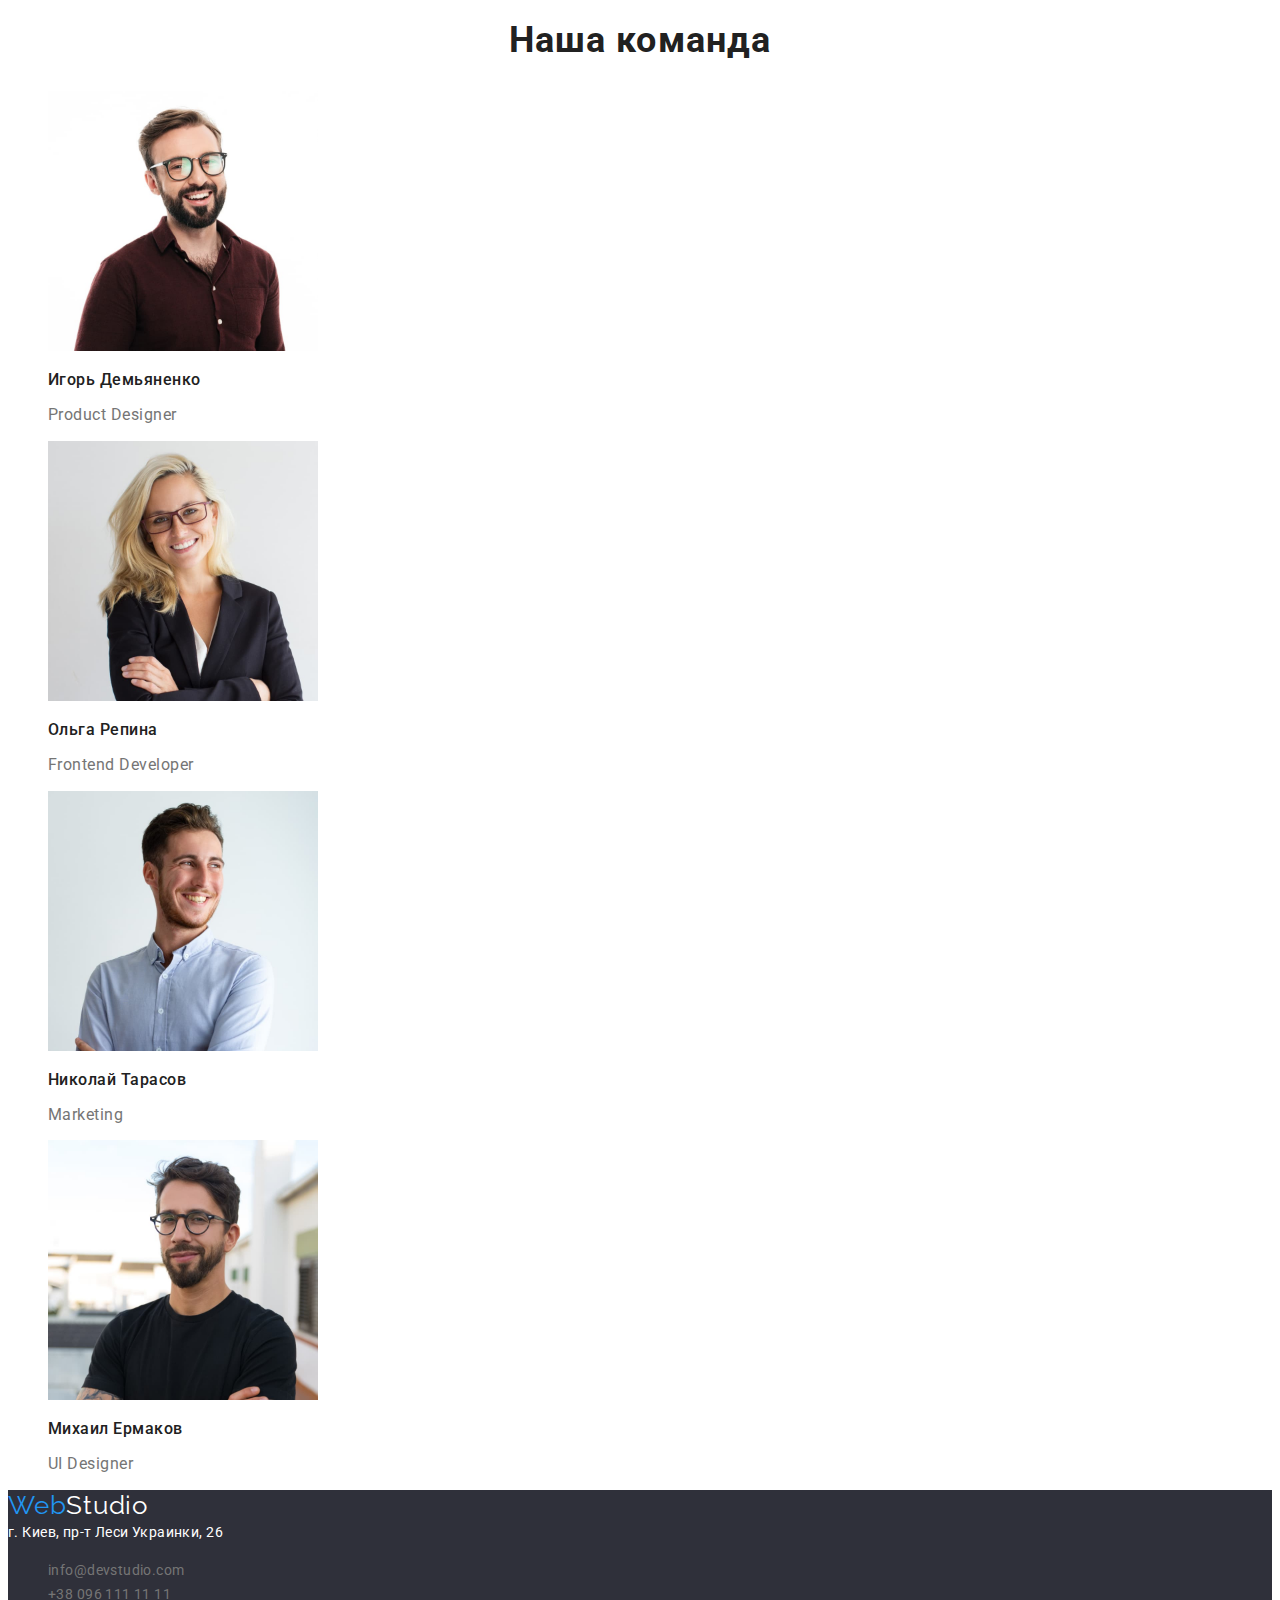
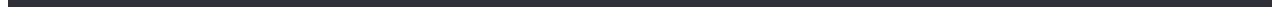
==== commit 3a6aa454: "progress" ====
--- a/index.html
+++ b/index.html
@@ -100,32 +100,32 @@
                 <li>
 
                     <img src="images/img4.jpg" width="270" alt="фото product designer">
-                    <h3 class="title">Игорь Демьяненко</h3>
-                    <p class="text">Product Designer</p>
+                    <h3 class="staff-title">Игорь Демьяненко</h3>
+                    <p class="staff-text">Product Designer</p>
 
                 </li>
 
                 <li>
 
                     <img src="images/img5.jpg" width="270" alt="фото frontend developer">
-                    <h3 class="title">Ольга Репина</h3>
-                    <p class="text">Frontend Developer</p>
+                    <h3 class="staff-title">Ольга Репина</h3>
+                    <p class="staff-text">Frontend Developer</p>
 
                 </li>
 
                 <li>
 
                     <img src="images/img6.jpg" width="270" alt="фото marketing">
-                    <h3 class="title">Николай Тарасов</h3>
-                    <p class="text">Marketing</p>
+                    <h3 class="staff-title">Николай Тарасов</h3>
+                    <p class="staff-text">Marketing</p>
 
                 </li>
 
                 <li>
 
                     <img src="images/img7.jpg" width="270" alt="фото ui designer">
-                    <h3 class="title">Михаил Ермаков</h3>
-                    <p class="text">UI Designer</p>
+                    <h3 class="staff-title">Михаил Ермаков</h3>
+                    <p class="staff-text">UI Designer</p>
 
 
                 </li>
@@ -142,9 +142,9 @@
 
         <address class="address">г. Киев, пр-т Леси Украинки, 26
 
-            <ul class="contact-nav list">
-                <li><a href="mailto:info@devstudio.com" class="link">info@devstudio.com"</a></li>
-                <li><a href="tel:+380961111111" class="link">+38 096 111 11 11"</a></li>
+            <ul>
+                <li><a href="mailto:info@devstudio.com" class="contact">info@devstudio.com</a></li>
+                <li><a href="tel:+380961111111" class="contact">+38 096 111 11 11</a></li>
             </ul>
         </address>
 
--- a/css/styles.css
+++ b/css/styles.css
@@ -25,7 +25,7 @@
   font-family: Raleway;
   letter-spacing: 0.03em;
   font-size: 26px;
-  line-height: 1, 19;
+  line-height: 1.19;
 }
 
 ul {
@@ -41,7 +41,7 @@
   letter-spacing: 0.02em;
   font-weight: 500;
   font-size: 14px;
-  line-height: 1, 14;
+  line-height: 1.14;
 }
 
 .site-nav .link:hover,
@@ -54,7 +54,7 @@
   letter-spacing: 0.03em;
   font-weight: 500;
   font-size: 14px;
-  line-height: 1, 14;
+  line-height: 1.14;
 }
 
 .contact-nav .link:hover,
@@ -74,7 +74,7 @@
   letter-spacing: 0.06em;
   font-weight: 900;
   font-size: 44px;
-  line-height: 1, 36;
+  line-height: 1.36;
   text-align: center;
 }
 
@@ -82,6 +82,10 @@
 .section-title {
   color: var(--primery-text-color);
   letter-spacing: 0.03em;
+  font-weight: bold;
+  font-size: 36px;
+  line-height: 1.16;
+  text-align: center;
 }
 
 /* Features */
@@ -95,17 +99,40 @@
   background-color: var(--accept-color);
   letter-spacing: 0.06em;
   font-size: 16px;
-  line-height: 1, 87;
+  line-height: 1.87;
   text-align: center;
   font-weight: bold;
 }
 
 .title {
   letter-spacing: 0.03em;
+  font-weight: bold;
+  font-size: 14px;
+  line-height: 1.14;
+  text-transform: uppercase;
 }
 
 .text {
   color: var(--title-text-color);
+  letter-spacing: 0.03em;
+  font-size: 14px;
+  line-height: 1.71;
+}
+
+/* Staff */
+
+.staff-title {
+  font-weight: 500;
+  color: var(--primery-text-color);
+  font-size: 16px;
+  line-height: 1.18;
+  letter-spacing: 0.03em;
+}
+
+.staff-text {
+  color: var(--title-text-color);
+  font-size: 16px;
+  line-height: 1.18;
   letter-spacing: 0.03em;
 }
 
@@ -133,6 +160,8 @@
   color: var(--primery-text-color);
 }
 
+/* Footer */
+
 .footer {
   background-color: var(--accept-bg-color);
 }
@@ -140,11 +169,24 @@
 .logo-whait {
   color: var(--primery-bg-color);
   letter-spacing: 0.03em;
+  font-size: 26px;
+  line-height: 1.19;
 }
 
 .address {
   color: var(--primery-bg-color);
   font-style: normal;
+  font-size: 14px;
+  line-height: 1.71;
+  letter-spacing: 0.03em;
+}
+
+.contact {
+  font-size: 14px;
+  line-height: 1.71;
+  letter-spacing: 0.03em;
+  text-decoration: none;
+  color: var(--title-text-color);
 }
 /* цвет основного текста #212121;
  */
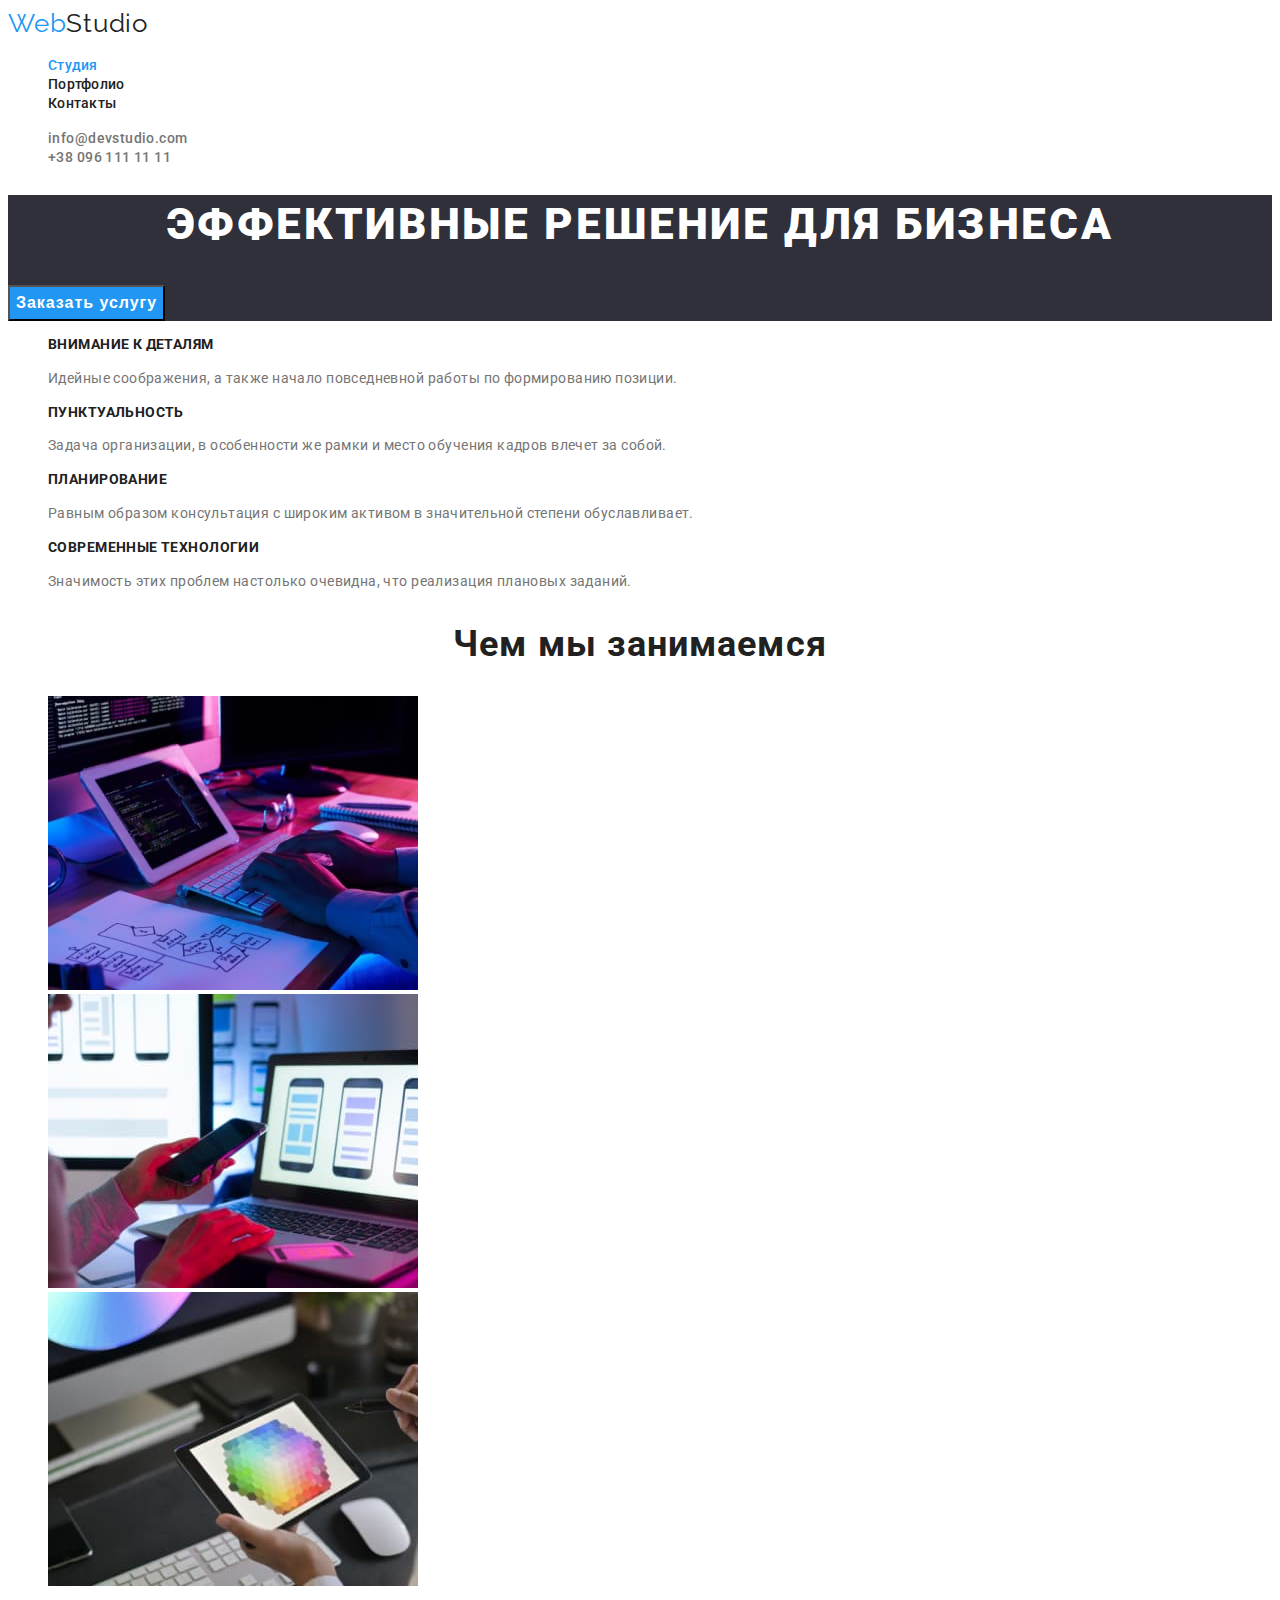
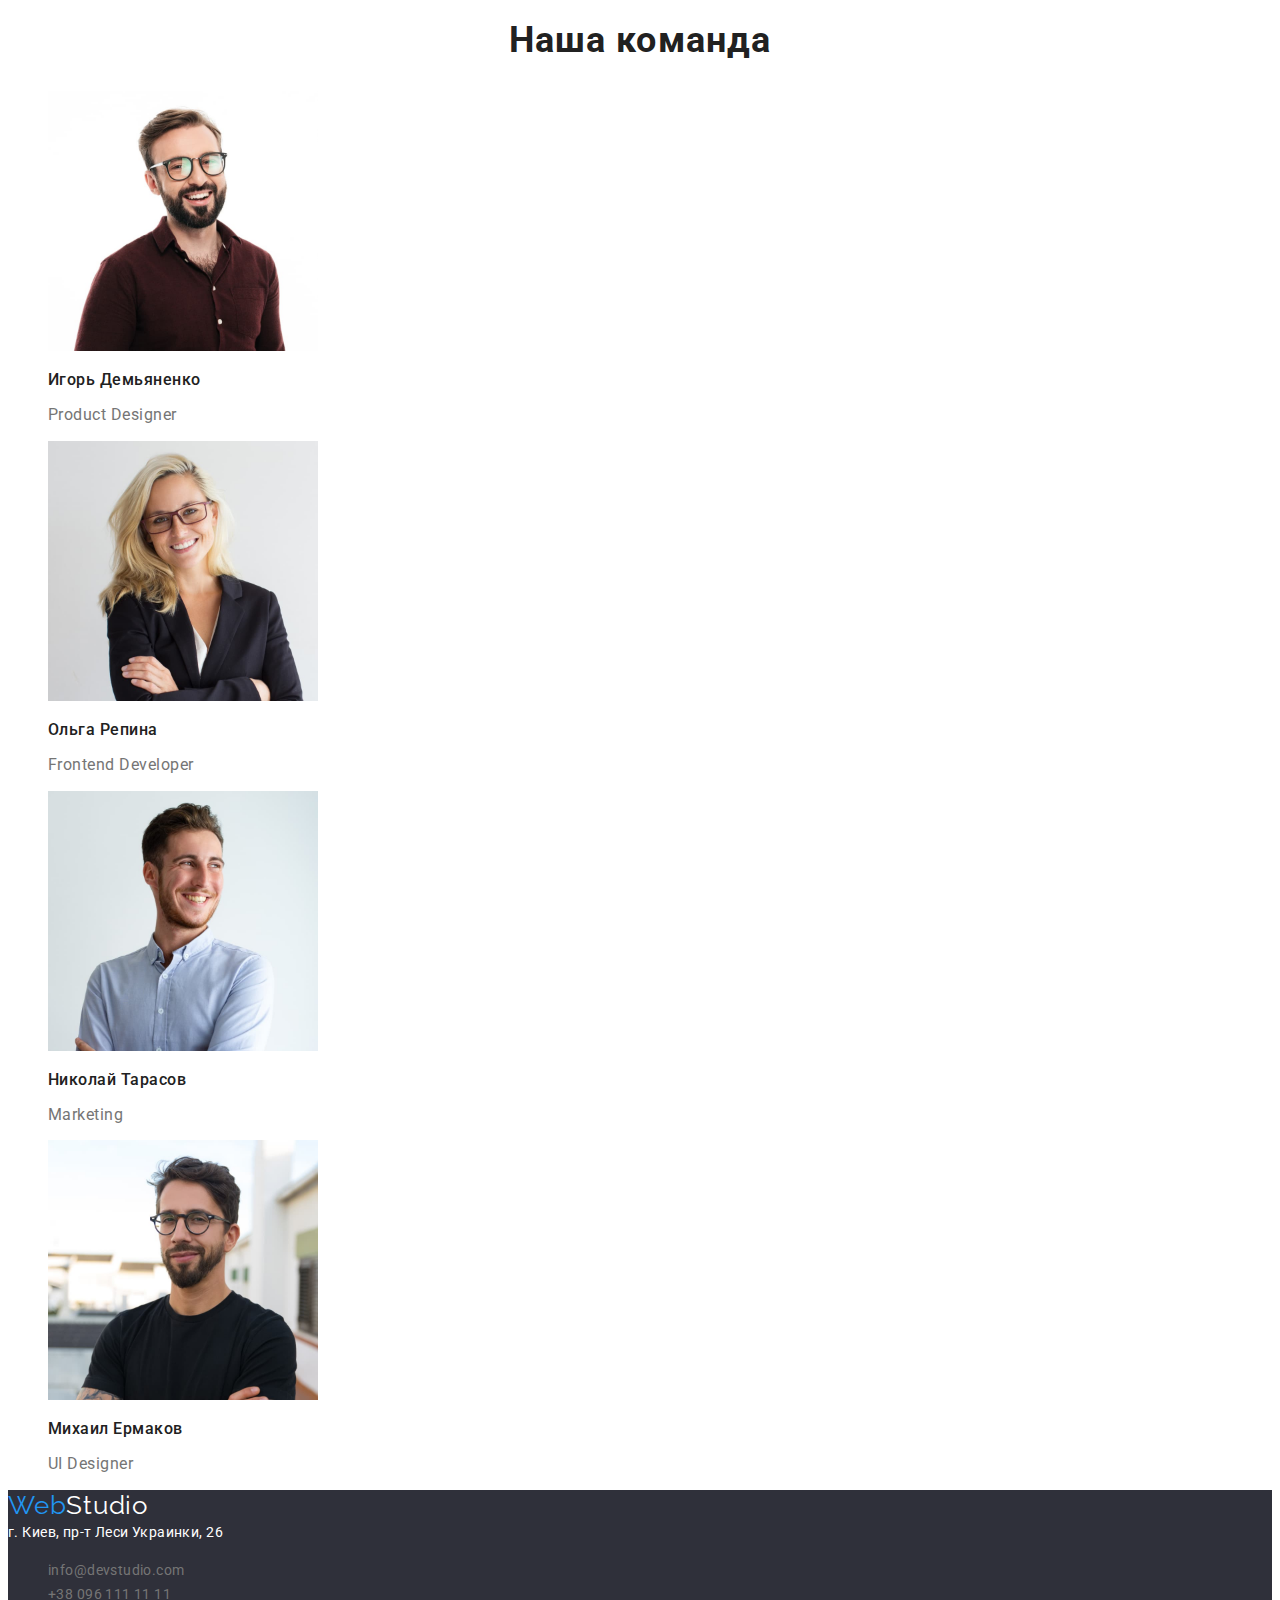
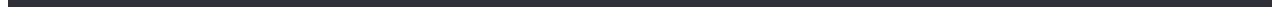
==== commit 5a1d10af: "link-active" ====
--- a/index.html
+++ b/index.html
@@ -22,8 +22,8 @@
             </a></div>
 
             <ul class="site-nav list">
-                <li><a href="" class="link">Студия</a></li>
-                <li><a href="" class="link">Портфолио</a></li>
+                <li><a href="index.html" class="link-is-active">Студия</a></li>
+                <li><a href="portfolio.html" class="link">Портфолио</a></li>
                 <li><a href="" class="link">Контакты</a></li>
             </ul>
 
--- a/css/styles.css
+++ b/css/styles.css
@@ -49,6 +49,13 @@
   color: var(--accept-color);
 }
 
+.link-is-active {
+  color: var(--accept-color);
+  font-weight: 500;
+  font-size: 14px;
+  line-height: 1.14;
+  letter-spacing: 0.02em;
+}
 .contact-nav .link {
   color: var(--title-text-color);
   letter-spacing: 0.03em;
@@ -102,6 +109,7 @@
   line-height: 1.87;
   text-align: center;
   font-weight: bold;
+  cursor: pointer;
 }
 
 .title {
@@ -135,11 +143,17 @@
   line-height: 1.18;
   letter-spacing: 0.03em;
 }
+
+/* Portfolio */
 
 .portfolio-nav .button {
   background-color: #f5f4fa;
   color: var(--primery-text-color);
   border-radius: 4px;
+  font-weight: 500;
+  font-size: 16px;
+  line-height: 1.62;
+  letter-spacing: 0.03em;
 }
 
 .portfolio-nav .button:hover,
@@ -158,6 +172,17 @@
 
 .portfolio-title {
   color: var(--primery-text-color);
+  font-weight: bold;
+  font-size: 18px;
+  line-height: 2;
+  letter-spacing: 0.06em;
+}
+
+.portfolio-text {
+  font-size: 16px;
+  line-height: 1.87;
+  letter-spacing: 0.03em;
+  color: var(--title-text-color);
 }
 
 /* Footer */
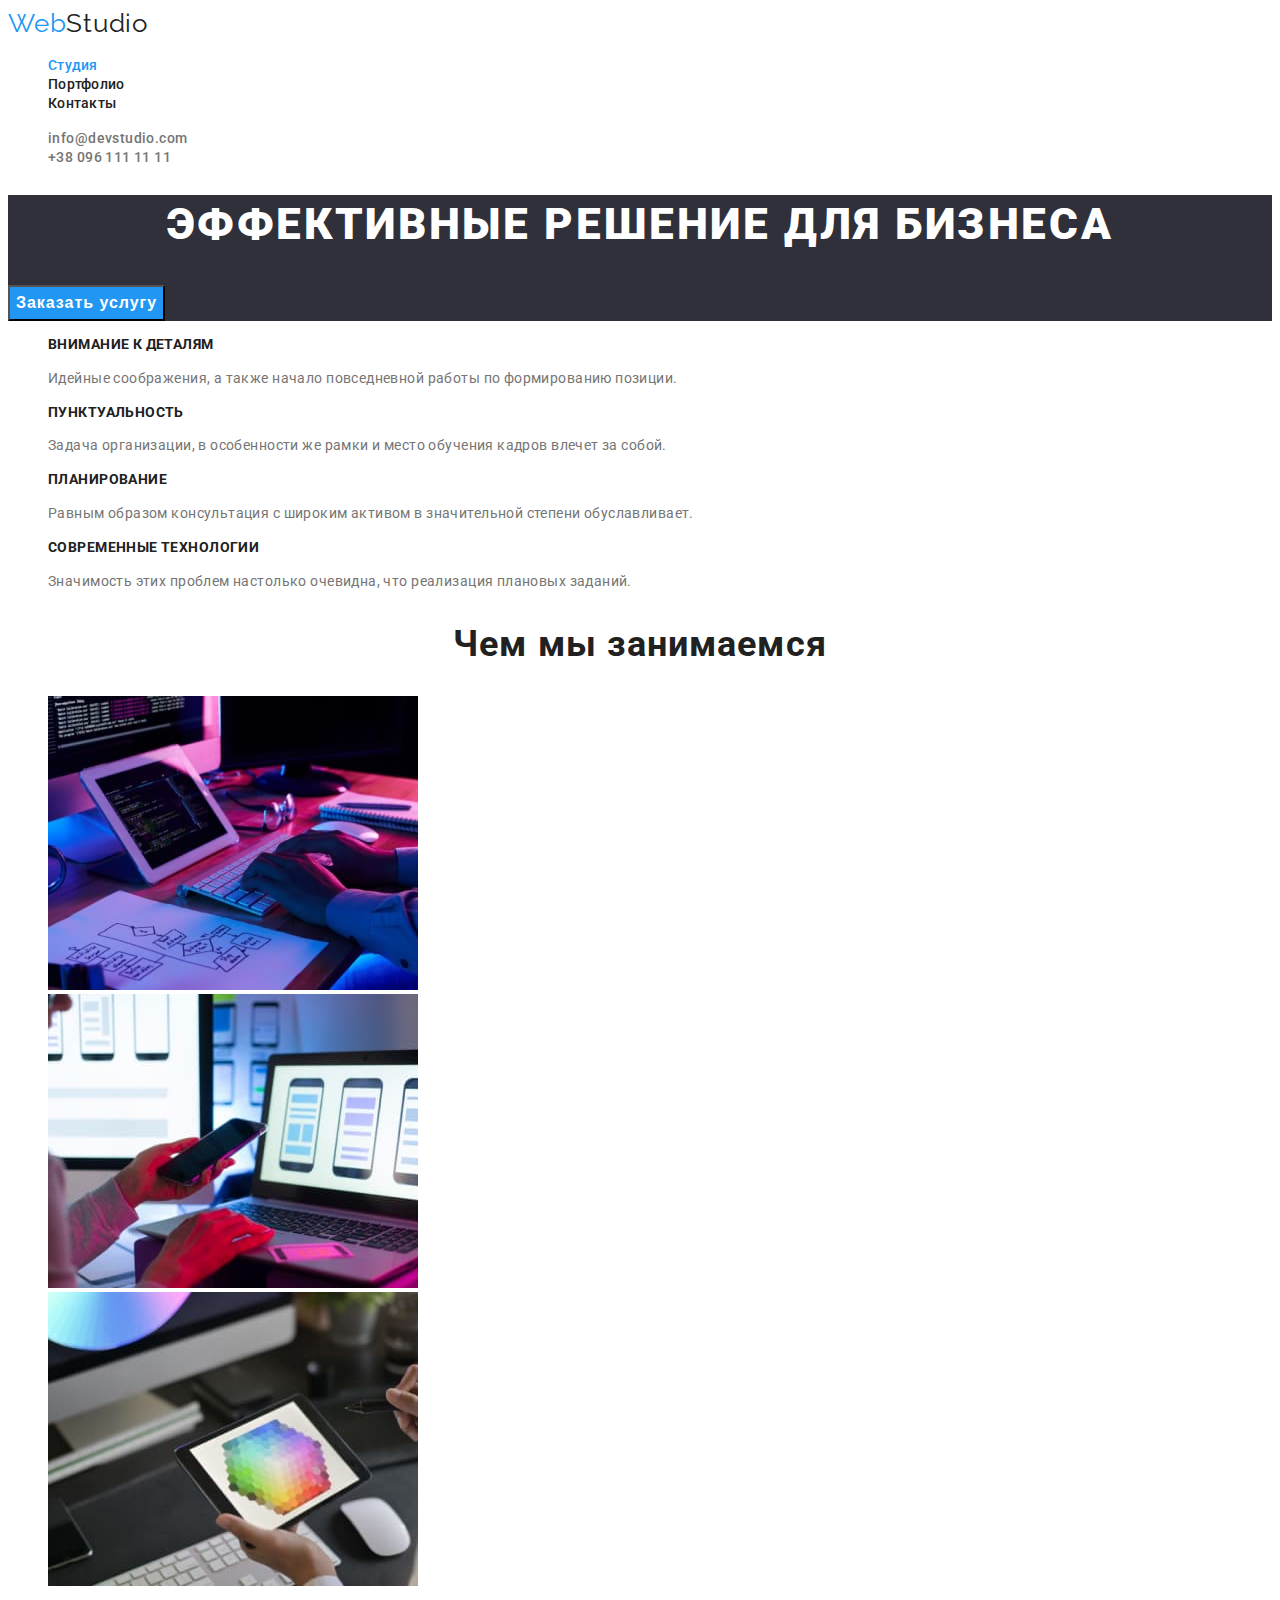
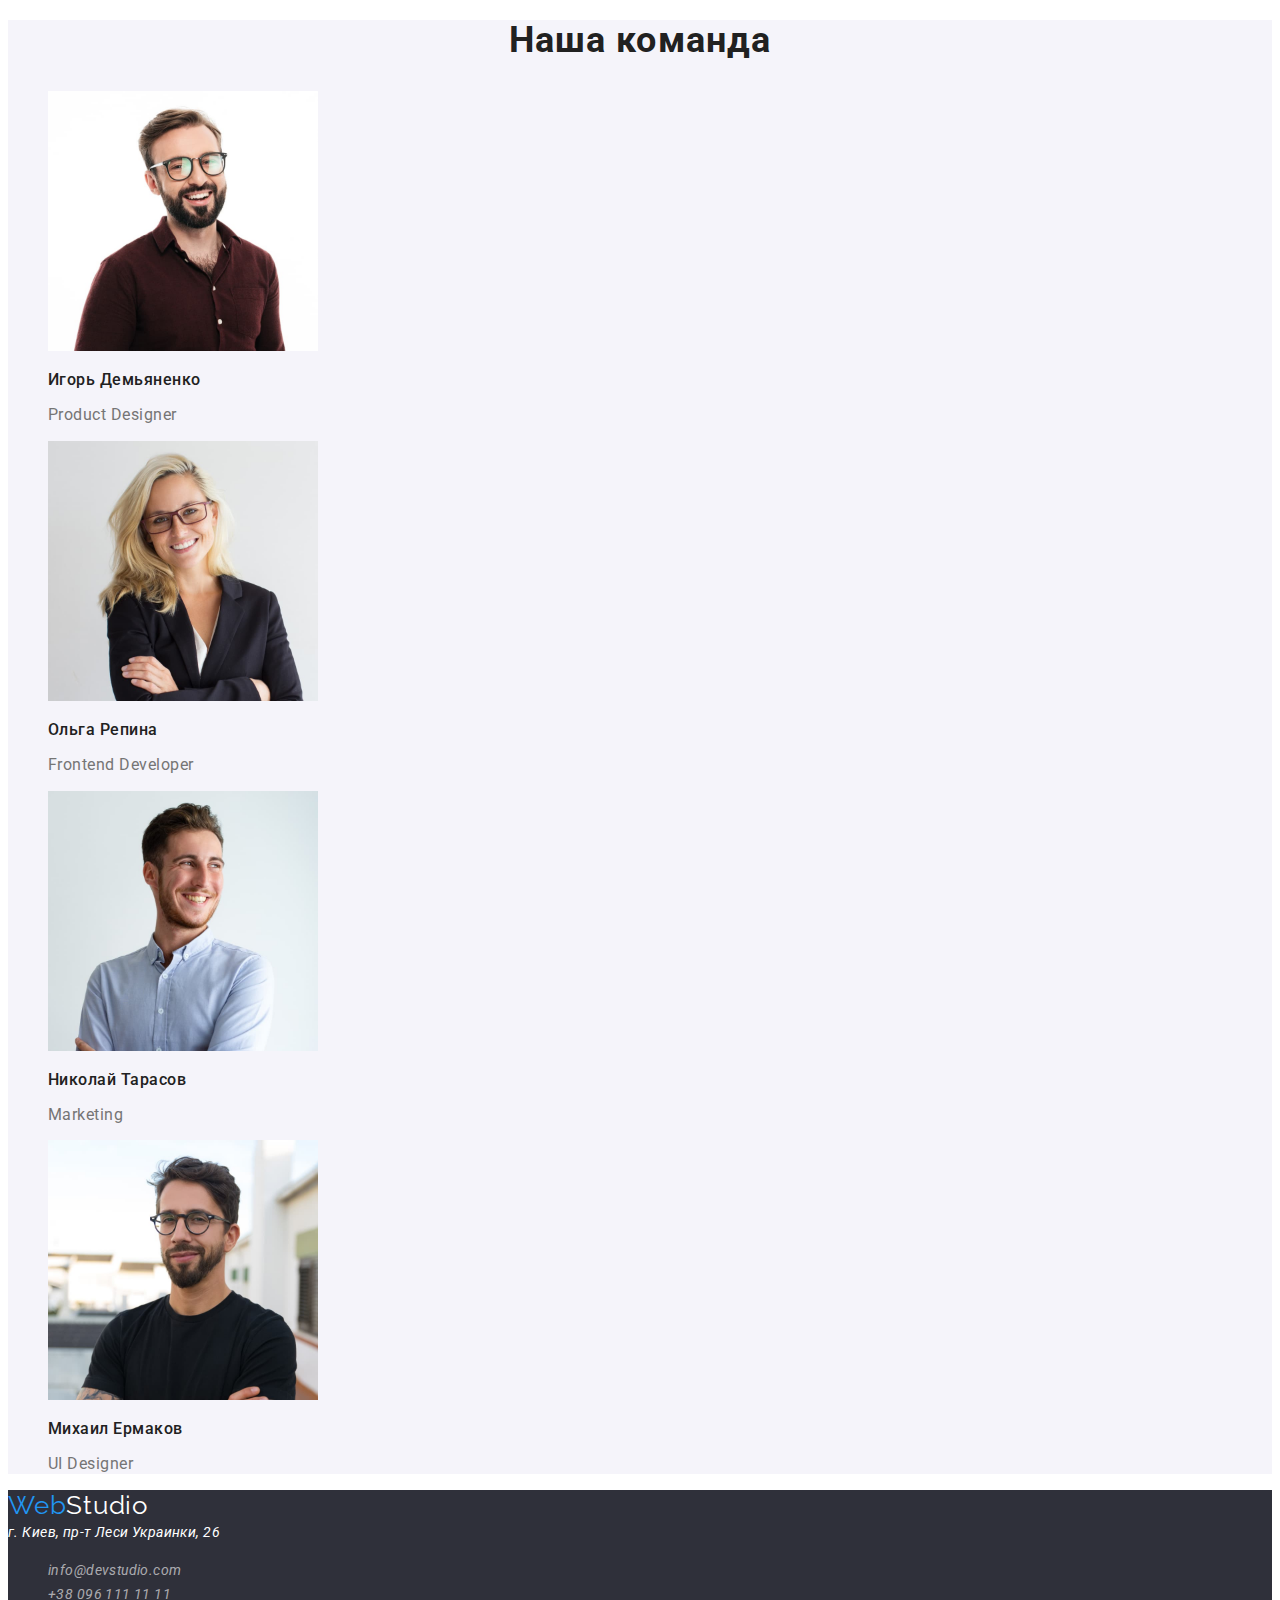
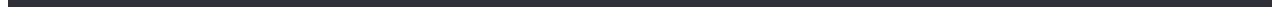
==== commit b08cda84: "Внесла правки от ментора" ====
--- a/index.html
+++ b/index.html
@@ -93,7 +93,7 @@
         </section>
 
         <!--наша команда-->
-        <section class="section">
+        <section class="section-staff">
             <h2 class="section-title">Наша команда</h2>
 
             <ul>
--- a/css/styles.css
+++ b/css/styles.css
@@ -7,7 +7,7 @@
 }
 
 .page {
-  background-color: var (--primery-bg-color);
+  background-color: var(--primery-bg-color);
   font-family: Roboto, sans-serif;
 }
 
@@ -22,7 +22,7 @@
 }
 
 .logo-text {
-  font-family: Raleway;
+  font-family: Raleway, sans-serif;
   letter-spacing: 0.03em;
   font-size: 26px;
   line-height: 1.19;
@@ -89,7 +89,7 @@
 .section-title {
   color: var(--primery-text-color);
   letter-spacing: 0.03em;
-  font-weight: bold;
+  font-weight: 700;
   font-size: 36px;
   line-height: 1.16;
   text-align: center;
@@ -114,7 +114,7 @@
 
 .title {
   letter-spacing: 0.03em;
-  font-weight: bold;
+  font-weight: 700;
   font-size: 14px;
   line-height: 1.14;
   text-transform: uppercase;
@@ -128,6 +128,10 @@
 }
 
 /* Staff */
+
+.section-staff {
+  background-color: #f5f4fa;
+}
 
 .staff-title {
   font-weight: 500;
@@ -163,7 +167,7 @@
 }
 
 .portfolio-box {
-  background: #ffffff;
+  background: var(--primery-bg-color);
   border: 1px solid #eeeeee;
   box-sizing: border-box;
   width: 370px;
@@ -172,7 +176,7 @@
 
 .portfolio-title {
   color: var(--primery-text-color);
-  font-weight: bold;
+  font-weight: 700;
   font-size: 18px;
   line-height: 2;
   letter-spacing: 0.06em;
@@ -200,7 +204,7 @@
 
 .address {
   color: var(--primery-bg-color);
-  font-style: normal;
+  font-style: 400;
   font-size: 14px;
   line-height: 1.71;
   letter-spacing: 0.03em;
@@ -211,7 +215,7 @@
   line-height: 1.71;
   letter-spacing: 0.03em;
   text-decoration: none;
-  color: var(--title-text-color);
+  color: rgba(255, 255, 255, 0.6);
 }
 /* цвет основного текста #212121;
  */
